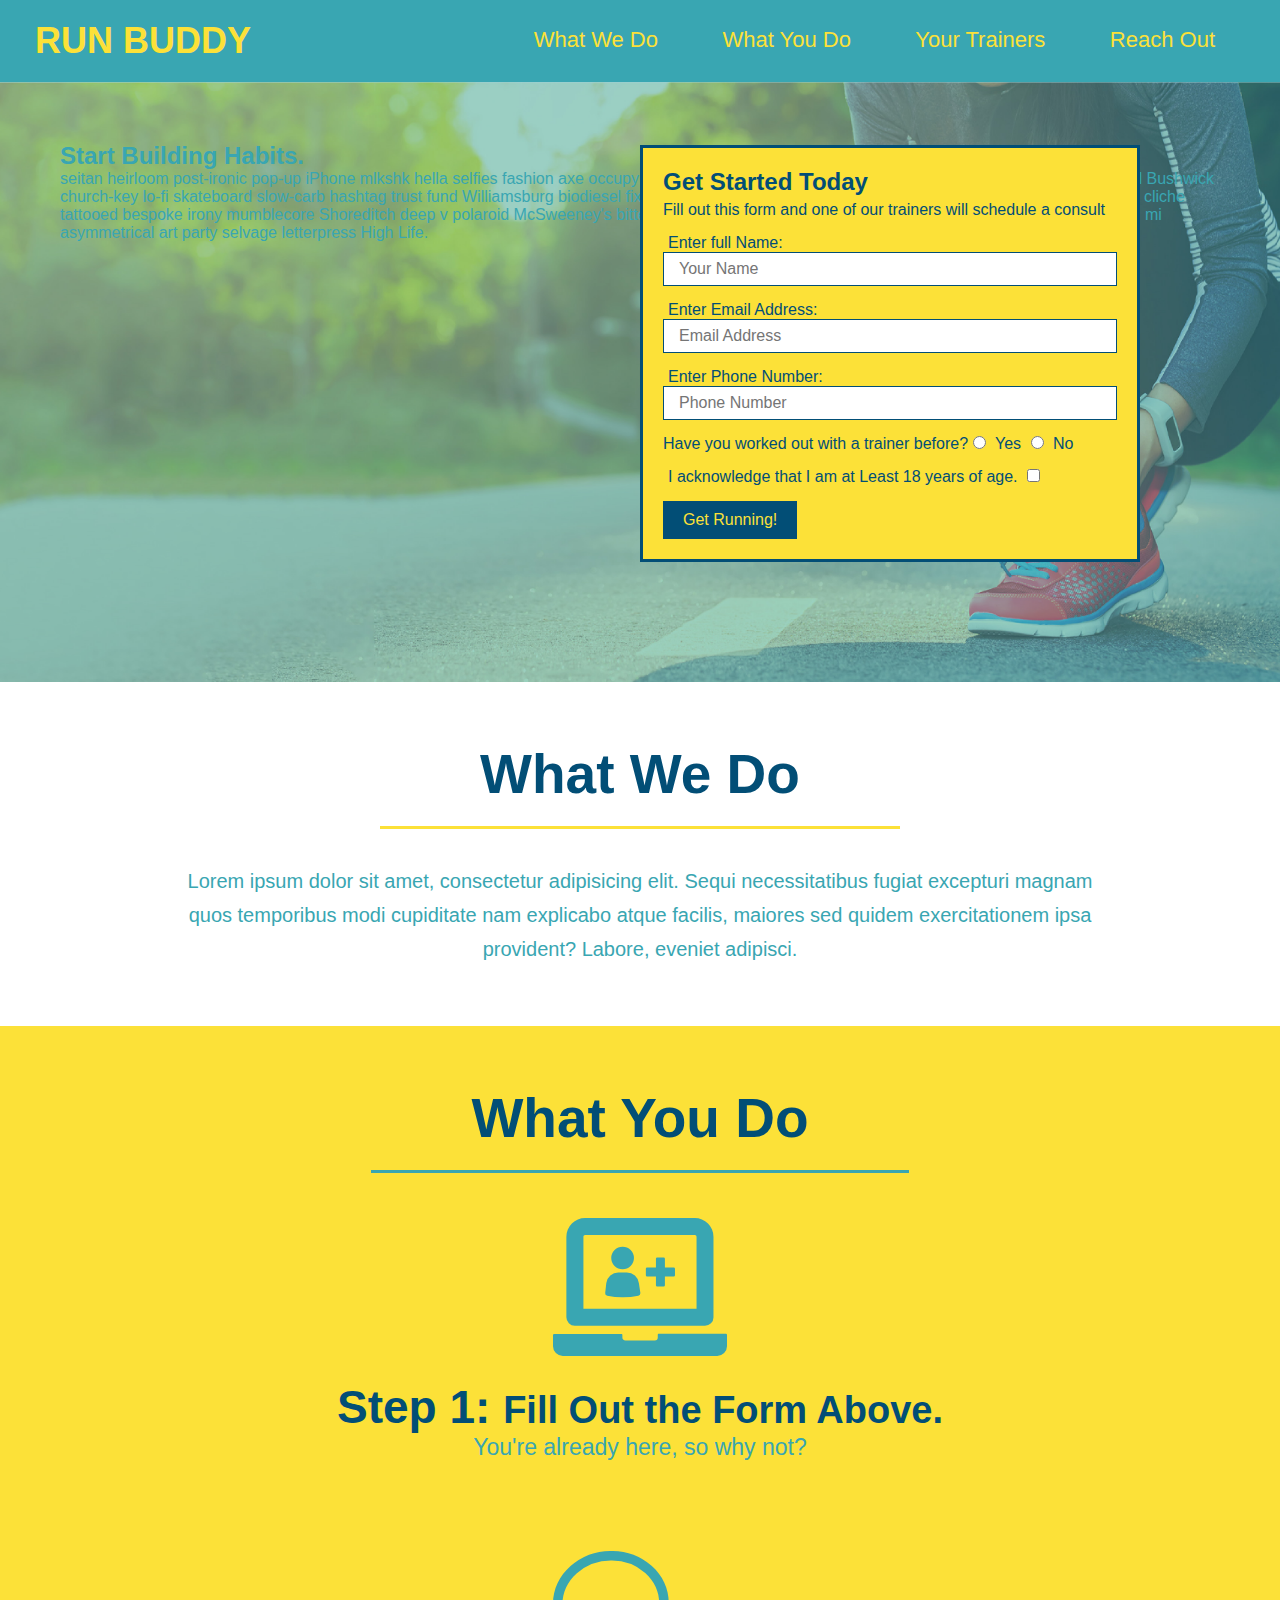
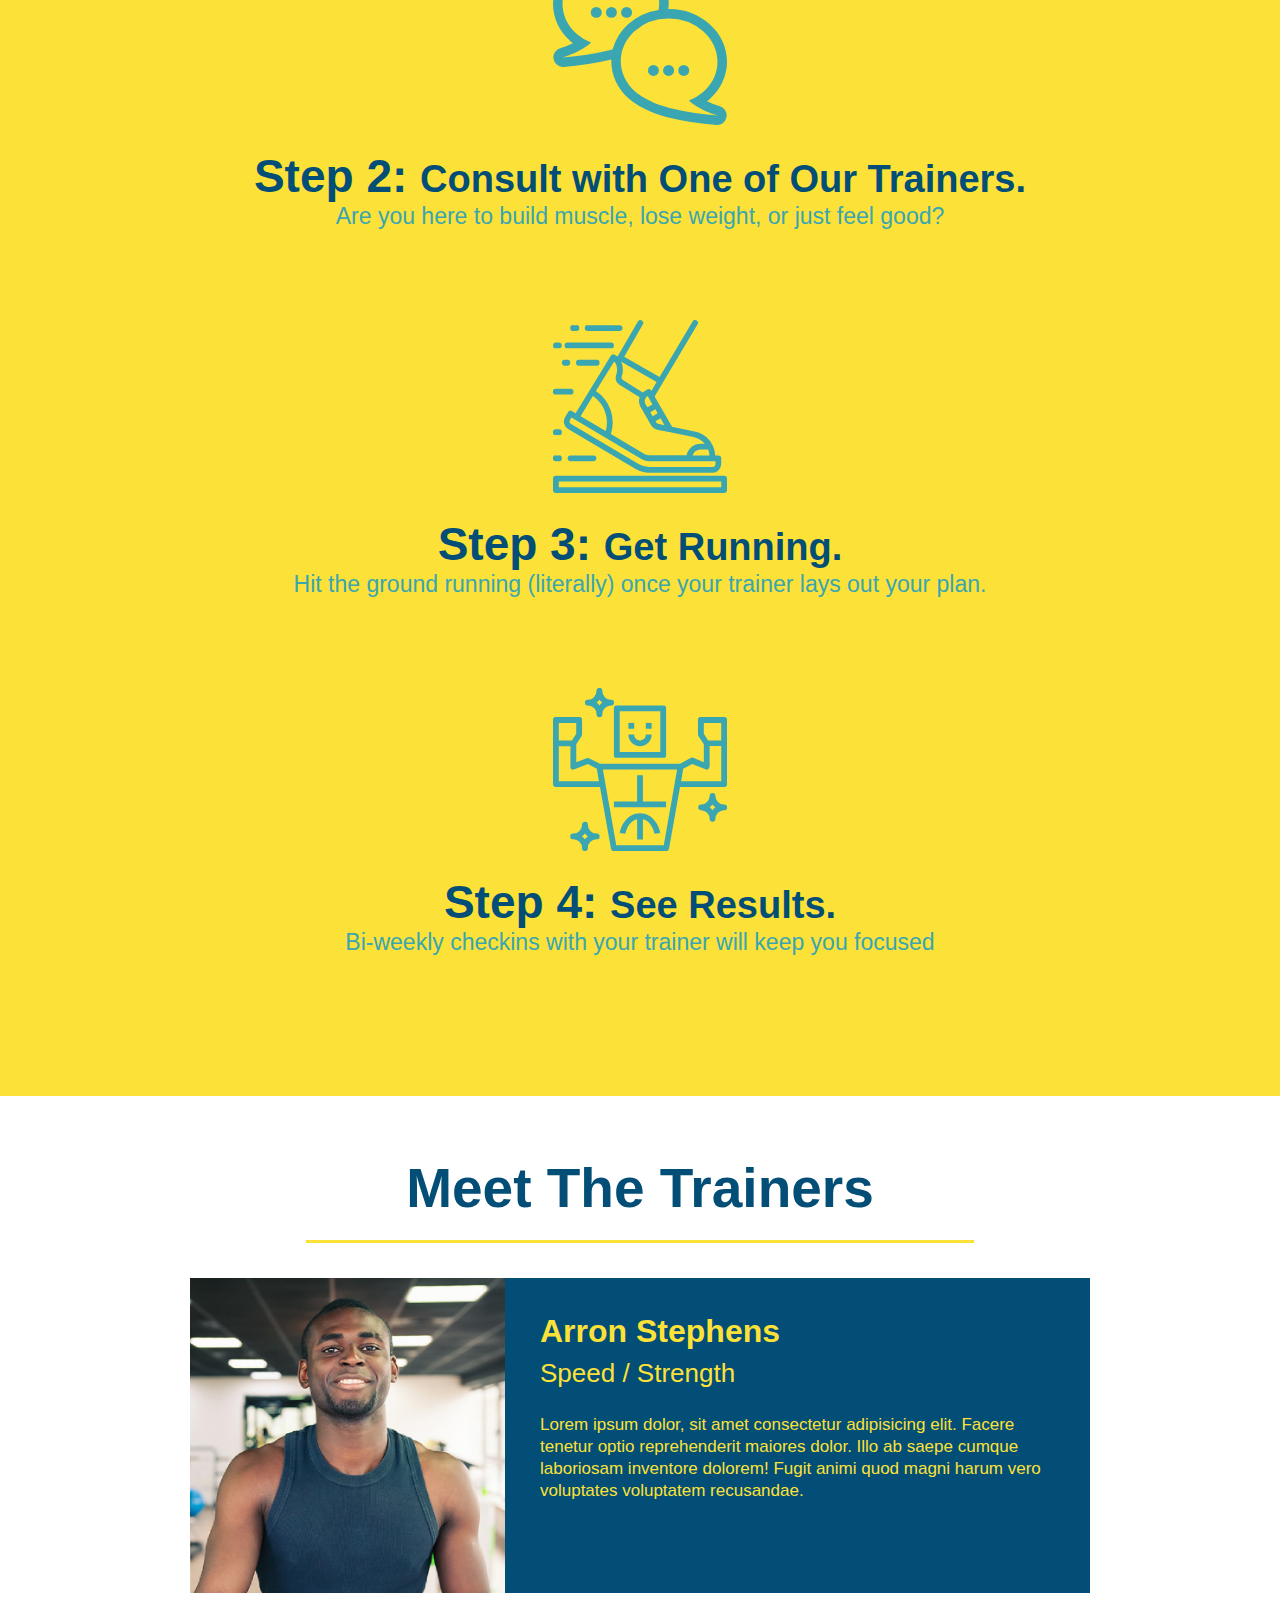
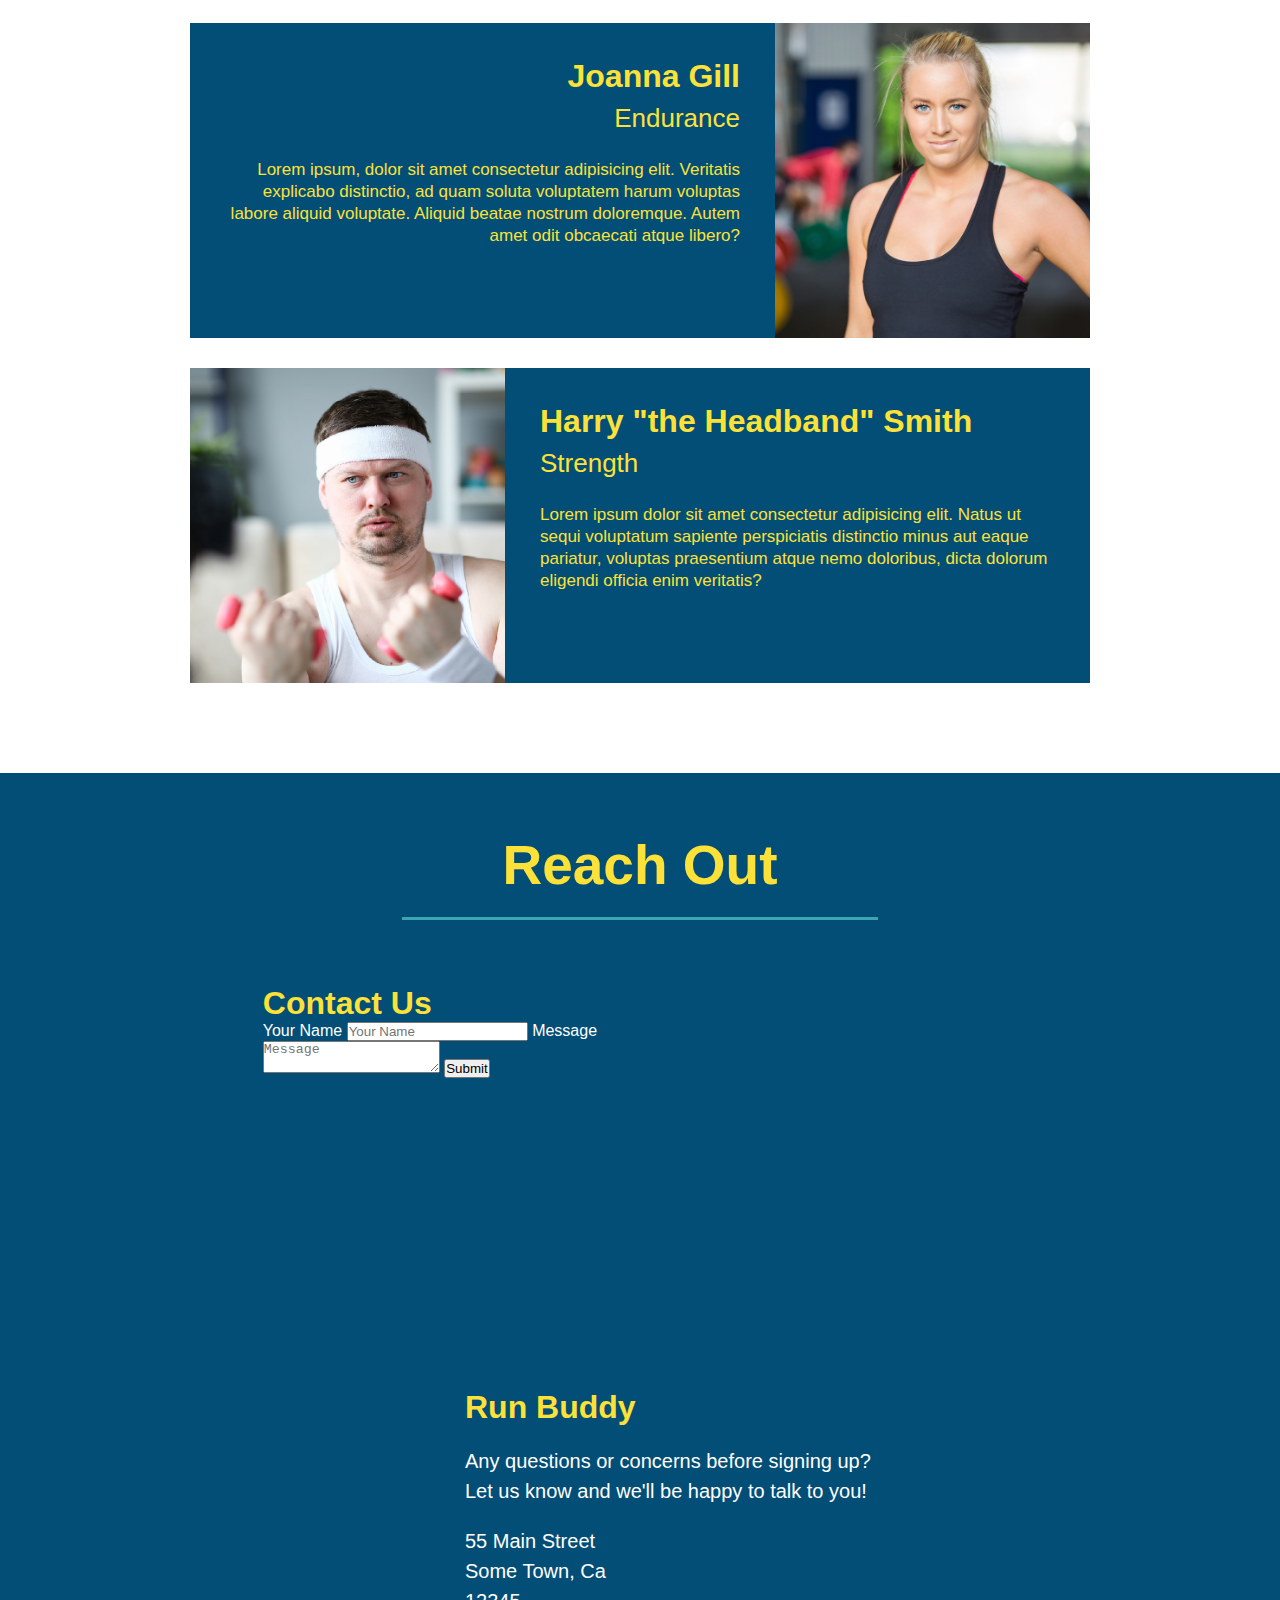
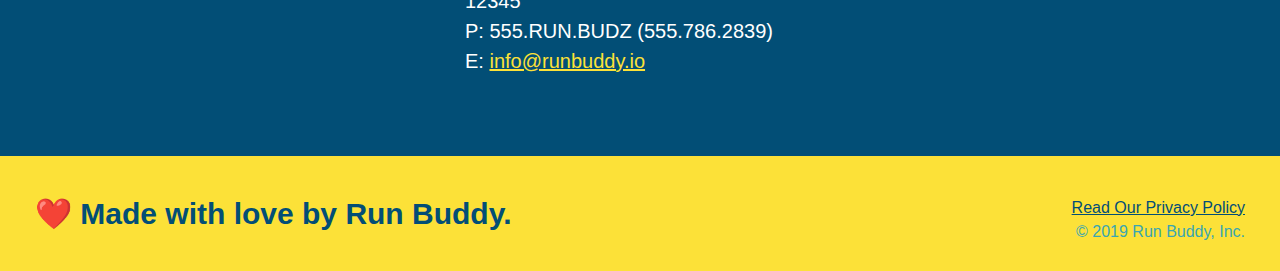
==== index.html @ e7f62984 "add contact form" ====
<!Doctype html>
<html lang="en">
    <head>
        <meta charset="UTF-8" />
        <link rel="stylesheet" href="assets/css/style.css"/>
        <title>Run Buddy</title>
    </head>
    <body>
        <!-- navigation -->
        <header>
            <h1>
                <a href="/">RUN BUDDY</a>
            </h1>
            <nav>
                <!-- Unordered list element -->
                <ul>
                    <!-- List item element -->
                    <li>
                        <!-- Anchor element -->
                        <a href="#what-we-do">What We Do</a>
                    </li> 
                    <li>
                        <a href="#what-you-do">What You Do</a>
                    </li>
                    <li>
                        <a href="#your-trainers">Your Trainers</a>
                    </li>
                    <li>
                        <a href="#reach-out">Reach Out</a>
                    </li>
                </ul>
            </nav>
        </header>

        <!--  hero/jumbotron -->
        <section class="hero">
            <div>
                <h2>Start Building Habits.</h2>
                <p>
                    seitan heirloom post-ironic pop-up iPhone mlkshk hella selfies fashion axe occupy readymade put a bird on it messenger bag Wes Anderson Schlitz plaid Bushwick church-key lo-fi skateboard slow-carb hashtag trust fund Williamsburg biodiesel fixie farm-to-table 8-bit banjo XOXO Banksy chillwave bicycle rights retro cliche tattooed bespoke irony mumblecore Shoreditch deep v polaroid McSweeney's bitters cray gentrify tofu Marfa you probably haven't heard of them yr banh mi asymmetrical art party selvage letterpress High Life.
                </p>
            </div>
            <Div class="hero-form">
                <h3>Get Started Today</h3>
                <p>Fill out this form and one of our trainers will schedule a consult</p>
            <!-- Add form element -->
            <form>
                <label for="name">Enter full Name:</label>
                <input type="text" placeholder="Your Name" name="name" id="name" class="form-input"/>
                <label for="email">Enter Email Address:</label>
                <input type="email"placeholder="Email Address" name="email" id="email" class="form-input" />
                <label for="phone">Enter Phone Number:</label>
                <input type="tel" placeholder="Phone Number" name="phone" id="phone" class="form-input"/>
                <p>
                    Have you worked out with a trainer before?
                    <input type="radio" name="trainer-confirm" id="trainer-yes" />
                    <label for="trainer-yes">Yes</label>
                    <input type="radio" name="trainer-confirm" id="trainer-no" />
                    <label for="trainer-no">No</label>
                </p>
                <p>
                    <label for="checkbox">I acknowledge that I am at Least 18 years of age.</label>
                    <input type="checkbox" name="age-confirm" id="checkbox" />
                </p>
                <button type="submit">
                    Get Running!
                </button>
            </form>
            </Div>
        </section>
        <!-- End hero/jumbotron -->

        <!-- "what we do" section -->
        <section id="what-we-do" class="intro">
            <h2 class="section-title primary-border">What We Do</h2>
            <p>
                Lorem ipsum dolor sit amet, consectetur adipisicing elit. Sequi necessitatibus fugiat excepturi magnam quos temporibus modi cupiditate nam explicabo atque facilis, maiores sed quidem exercitationem ipsa provident? Labore, eveniet adipisci.  
            </p>
        </section>

        <!-- "what you do" section -->
        <section id="what-you-do" class="steps">
            <h2 class="section-title secondary-border">What You Do</h2>

            <div>
                <img src="./assets/images/step-1.svg" alt="">
                <h3>Step 1: <span>Fill Out the Form Above.</span></h3>
                <p>You're already here, so why not?</p>
            </div>

            <div>
                <img src="./assets/images/step-2.svg" alt="">
                <h3>Step 2: <span>Consult with One of Our Trainers.</span></h3>
                <p>Are you here to build muscle, lose weight, or just feel good?</p>
            </div>

            <div>
                <img src="./assets/images/step-3.svg" alt="">
                <h3>Step 3: <span>Get Running.</span></h3>
                <p>Hit the ground running (literally) once your trainer lays out your plan.</p>
            </div>

            <div>
                <img src="./assets/images/step-4.svg" alt="">
                <h3>Step 4: <span>See Results.</span></h3>
                <p>Bi-weekly checkins with your trainer will keep you focused</p>
            </div>
        </section>

        <!-- meet the trainers -->
        <section class="trainers" id="your-trainers">
            <h2 class="section-title primary-border"> Meet The Trainers</h2>
                <article class="trainer">
                    <img src="./assets/images/trainer-1.jpg" alt="Arron Stephens in his workout clothes, ready to pump iron"/>
                    <div class="trainer-bio text-left">
                        <h3>Arron Stephens</h3>
                        <h4>Speed / Strength</h4>
                        <p> Lorem ipsum dolor, sit amet consectetur adipisicing elit. Facere tenetur optio reprehenderit maiores dolor. Illo ab saepe cumque laboriosam inventore dolorem! Fugit animi quod magni harum vero voluptates voluptatem recusandae.</p>
                    </div>
                </article>

        <!-- Second Trainer Bio -->
            <article class="trainer">
                <div class="trainer-bio text-right">
                    <h3>Joanna Gill</h3>
                    <h4>Endurance</h4>
                    <p>Lorem ipsum, dolor sit amet consectetur adipisicing elit. Veritatis explicabo distinctio, ad quam soluta voluptatem harum voluptas labore aliquid voluptate. Aliquid beatae nostrum doloremque. Autem amet odit obcaecati atque libero?</p>
                </div>
                <img src="./assets/images/trainer-2.jpg" alt="Joanna Gill cooling off after a workout" />
            </article>

        <!-- Third Trainer Bio -->
            <article class="trainer">
                <img src="./assets/images/trainer-3.jpg" alt="Harry Smith wearing a headband and lifting comically small pink weights" />
                <div class="trainer-bio text-left">
                    <h3>Harry "the Headband" Smith</h3>
                    <h4>Strength</h4>
                    <p>Lorem ipsum dolor sit amet consectetur adipisicing elit. Natus ut sequi voluptatum sapiente perspiciatis distinctio minus aut eaque pariatur, voluptas praesentium atque nemo doloribus, dicta dolorum eligendi officia enim veritatis?</p>
                </div>
            </article>
        </section>

        <!-- "reach out" section -->
        <section id="reach-out" class="contact">
            <h2 class="section-title secondary-border">Reach Out</h2>
            <div class="contact-info">
                <div>
                    <h3>Contact Us</h3>
                    <form>
                        <label for="contact-name">Your Name</label>
                        <input type="text" id="contact-name" placeholder="Your Name" />

                        <label for="contact-message">Message</label>
                        <textarea id="contact-message" placeholder="Message"></textarea>

                        <button type="submit">Submit</button>
                    </form>
                </div>
                <iframe src="https://www.google.com/maps/embed?pb=!1m18!1m12!1m3!1d3147.1079747227936!2d-120.42364418397035!3d37.92790791110593!2m3!1f0!2f0!3f0!3m2!1i1024!2i768!4f13.1!3m3!1m2!1s0x8090c49129b6ac57%3A0xb56c7eb95a2cd8bd!2sMain%20St%2C%20California%2095327!5e0!3m2!1sen!2sus!4v1616426329495!5m2!1sen!2sus"
                width="400"
                height="400"
                style="border:0;"
                allowfullscreen=""
                loading="lazy">
                </iframe>
                <div>
                    <h3>Run Buddy</h3>
                    <p>
                        Any questions or concerns before signing up?
                        <br />
                        Let us know and we'll be happy to talk to you!
                    </p>
                    <address>
                        55 Main Street <br/>
                        Some Town, Ca <br/>
                        12345<br />
                        P: 555.RUN.BUDZ (555.786.2839)<br/>
                        E: <a href="mailto:info@runbuddy.io">info@runbuddy.io</a>
                    </address>
                </div>
            </div>
        </section>

        <!-- footer -->
        <footer>
            <h2>❤️ Made with love by Run Buddy.</h2>
            <div>
                <a href="./privacy-policy.html"> Read Our Privacy Policy</a><br />
                &copy; 2019 Run Buddy, Inc.
            </div>
        </footer>
    </body>
</html>
---- assets/css/style.css ----
* {
    margin: 0;
    padding: 0;
    box-sizing: border-box;
  }

body {
    font-family: Helvetica, Arial, sans-serif;
    /* CSS Comment */
    color: #39a6b2;
  }

  header {
      padding: 20px 35px;
      background-color: #39a6b2;
  }

  header h1 {
      font-weight: bold;
      font-size: 36px;
      color: #fce138;
      margin: 0;
      display: inline;
  }

  header a {
      text-decoration: none;
      color: #fce138;
  }

  header nav {
      float: right;
      margin: 7px 0;
  }

  header nav ul li {
      display: inline;
  }

  header nav ul li a {
      margin: 0 30px;
      font-weight: lighter;
      font-size: 22px;
  }

  footer {
      background: #fce138;
      width: 100%;
      padding: 40px 35px;
  }

  footer h2 {
      display: inline;
      color: #024e76;
      font-size: 30px;
      margin: 0;
  }

  footer div {
      float: right;
      line-height: 1.5;
      text-align: right;
  }

  footer a {
      color: #024e76;
  }

  section {
    padding: 60px;
  }

  .hero {
    position: relative;
    height: 600px;
    background-size: cover;
    background-position: center;
    background-image: url("../images/hero-bg.jpg");
  }

  .hero-form {
      color: #024e76;
      background-color: #fce138;
      padding: 20px;
      width: 500px;
      border: solid 3px #024e76;
      position: absolute;
      bottom: 120px;
      right: 140px;
  }

  h3 {
      margin: 0px;
  }

  .hero-form h3 {
      font-size: 24px;
      margin: 0;
  }

  .hero-form p{
      margin: 5px 0 15px 0;
  }

  .form-input {
      border: 1px solid #024e76;
      display: block;
      padding: 7px 15px;
      font-size: 16px;
      color: #024e76;
      width: 100%;
      margin-bottom: 15px;
  }

  .hero-form label {
      margin: 0 5px;
  }

  .hero-form button {
      color: #fce138;
      background-color: #024e76;
      border: none;
      padding: 10px 20px;
      font-size: 16px;
  }

  .intro {
      text-align: center;
  }

  .intro p {
      line-height: 1.7;
      color: #39a6b2;
      width: 80%;
      font-size: 20px;
      margin: 0 auto;
  }

  .steps {
      text-align: center;
      background: #fce138;
  }

  .section-title {
      font-size: 55px;
      color: #024e76;
      margin-bottom: 35px;
      padding: 0 100px 20px 100px;
      display: inline-block;
      border-bottom: 3px solid;
  }

  .primary-border {
      border-color:#fce138;
  }

  .secondary-border {
      border-color: #39a6b2;
  }

  .steps div {
      margin-bottom: 80px;
  }

  .steps img {
      width: 15%;
      margin:10px 0;
  }

  .steps h3 {
      color: #024e76;
      font-size: 46px;
      margin-top: 10px;
  }

  .steps p {
      color:#39a6b2;
      font-size: 23px;
  }

  .steps span {
      font-size: 38px;
  }


  /* Meet The Trainers*/

  .trainers {
      text-align: center;
  }

  .trainer {
      overflow: auto;
      width: 900px;
      margin: 0 auto 30px auto;
      background: #024e76;
      color: #fce138;
  }

  .trainer img {
      width: 35%;
      float: left;
  }

  .trainer-bio {
      padding: 35px;
      float: left;
      width: 65%;
  }

  .text-left {
      text-align: left;
  }

  .text-right {
      text-align: right;
  }

  .trainer-bio h3 {
      font-size: 32px;
      margin-bottom: 8px;
  }

  .trainer-bio h4 {
      font-weight: lighter;
      font-size: 26px;
      margin-bottom: 25px;
  }

  .trainer-bio p {
      font-size: 17px;
      line-height: 1.3;
  }

  /* REACH OUT STYLES START */
  .contact {
      text-align: center;
      background: #024e76;
  }

  .contact h2 {
      color:#fce138
  }

  .contact-info iframe {
      width: 400px;
      height: 400px;
  }

  .contact-info div {
      width: 410px;
      display: inline-block;
      vertical-align: top;
      text-align: left;
      margin: 30px 0 0 60px;
      color: white;
  }

  .contact-info h3 {
      color: #fce138;
      font-size: 32px;
  }

  .contact-info p, .contact-info address {
      margin: 20px 0;
      line-height: 1.5;
      font-size: 20px;
      font-style: normal;
  }

  .contact-info a {
      color: #fce138;
  }

  /* REACH OUT STYLES END */
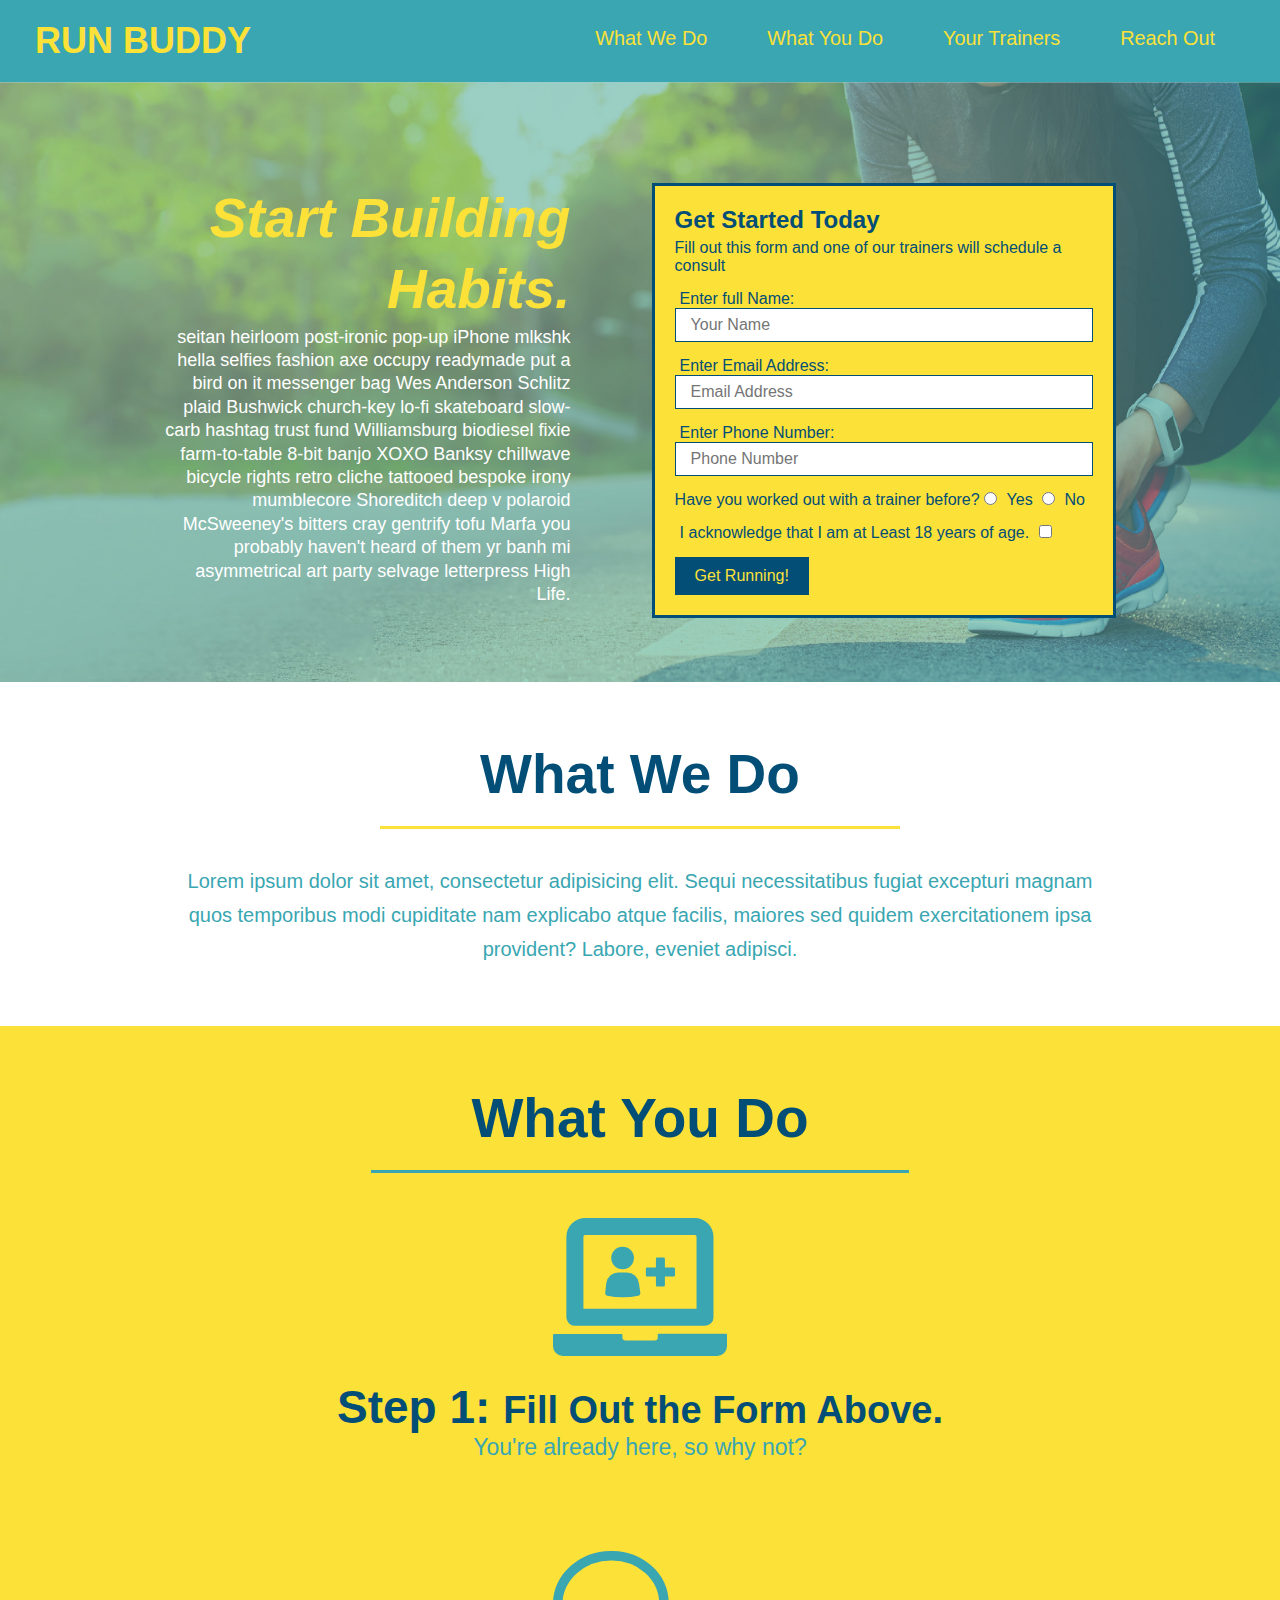
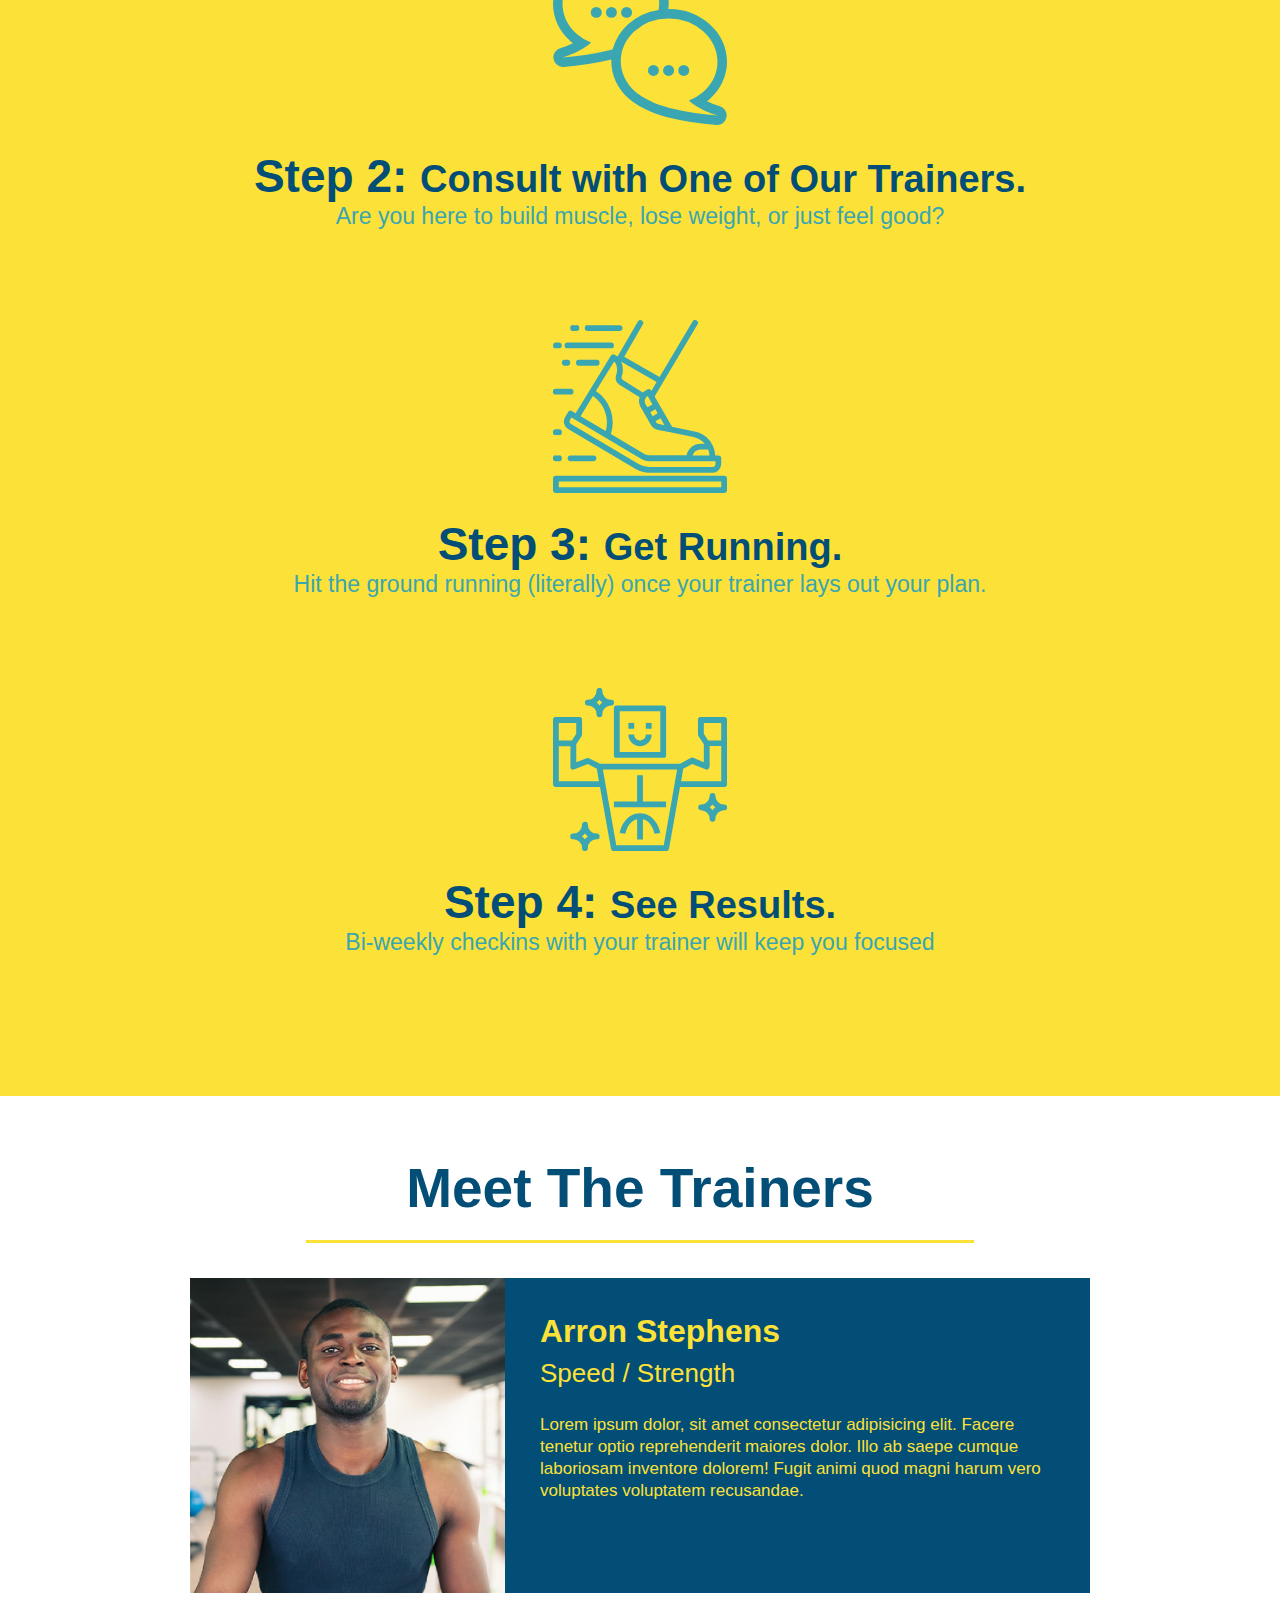
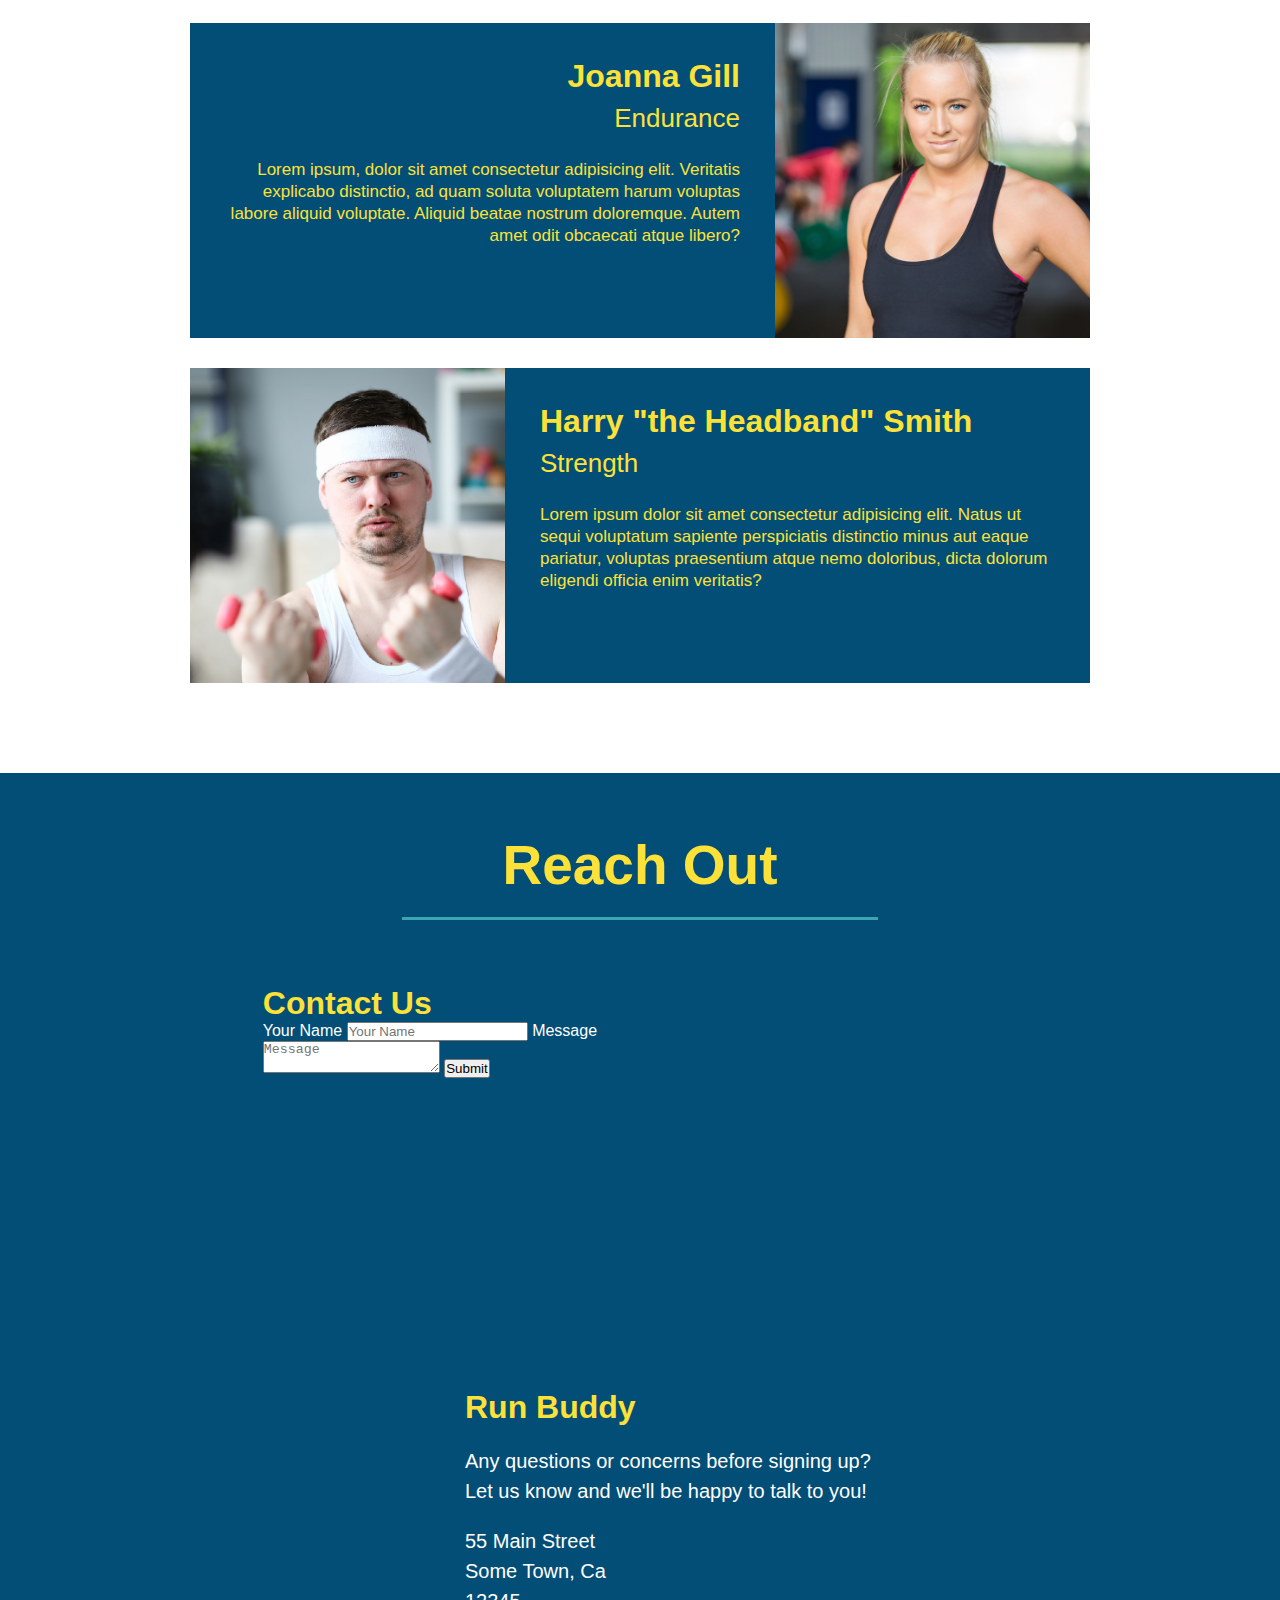
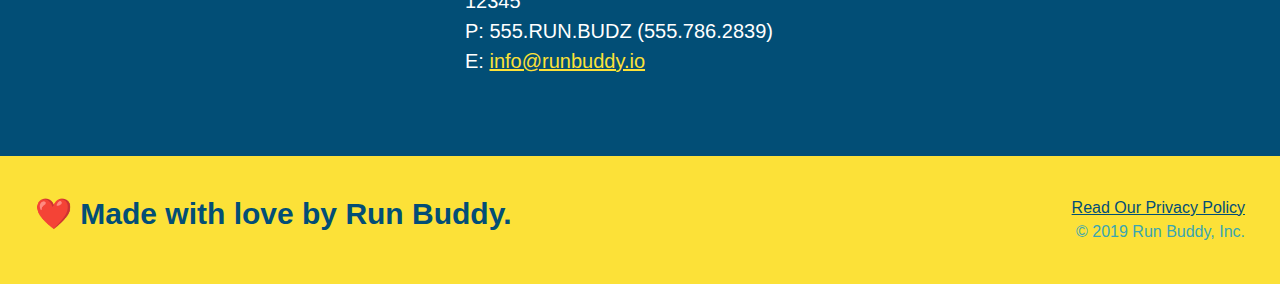
==== commit 463d9d2b: "add flexbox to the hero" ====
--- a/index.html
+++ b/index.html
@@ -34,7 +34,7 @@
 
         <!--  hero/jumbotron -->
         <section class="hero">
-            <div>
+            <div class="hero-cta">
                 <h2>Start Building Habits.</h2>
                 <p>
                     seitan heirloom post-ironic pop-up iPhone mlkshk hella selfies fashion axe occupy readymade put a bird on it messenger bag Wes Anderson Schlitz plaid Bushwick church-key lo-fi skateboard slow-carb hashtag trust fund Williamsburg biodiesel fixie farm-to-table 8-bit banjo XOXO Banksy chillwave bicycle rights retro cliche tattooed bespoke irony mumblecore Shoreditch deep v polaroid McSweeney's bitters cray gentrify tofu Marfa you probably haven't heard of them yr banh mi asymmetrical art party selvage letterpress High Life.
--- a/assets/css/style.css
+++ b/assets/css/style.css
@@ -13,6 +13,9 @@
   header {
       padding: 20px 35px;
       background-color: #39a6b2;
+      display: flex;
+      justify-content: space-between;
+      flex-wrap: wrap;
   }
 
   header h1 {
@@ -20,7 +23,6 @@
       font-size: 36px;
       color: #fce138;
       margin: 0;
-      display: inline;
   }
 
   header a {
@@ -29,35 +31,39 @@
   }
 
   header nav {
-      float: right;
       margin: 7px 0;
   }
 
-  header nav ul li {
-      display: inline;
+  header nav ul {
+      display: flex;
+      flex-wrap: wrap;
+      justify-content: space-between;
+      align-items: center;
+      list-style: none;
   }
 
   header nav ul li a {
       margin: 0 30px;
       font-weight: lighter;
-      font-size: 22px;
+      font-size: 1.55vw;
   }
 
   footer {
       background: #fce138;
       width: 100%;
       padding: 40px 35px;
+      display: flex;
+      justify-content: space-between;
+      flex-wrap: wrap;
   }
 
   footer h2 {
-      display: inline;
       color: #024e76;
       font-size: 30px;
       margin: 0;
   }
 
   footer div {
-      float: right;
       line-height: 1.5;
       text-align: right;
   }
@@ -76,17 +82,33 @@
     background-size: cover;
     background-position: center;
     background-image: url("../images/hero-bg.jpg");
+    display: flex;
+    justify-content: center;
+    flex-wrap: wrap;
+  }
+
+  .hero-cta {
+      width: 35%;
+      text-align: right;
+      margin: 3.5%;
+      color: #fff;
+      font-size: 18px;
+      line-height: 1.3;
+  }
+
+  .hero-cta h2 {
+      font-style: italic;
+      font-size: 55px;
+      color: #fce138;
   }
 
   .hero-form {
       color: #024e76;
       background-color: #fce138;
       padding: 20px;
-      width: 500px;
+      width: 40%;
       border: solid 3px #024e76;
-      position: absolute;
-      bottom: 120px;
-      right: 140px;
+      margin: 3.5%;
   }
 
   h3 {
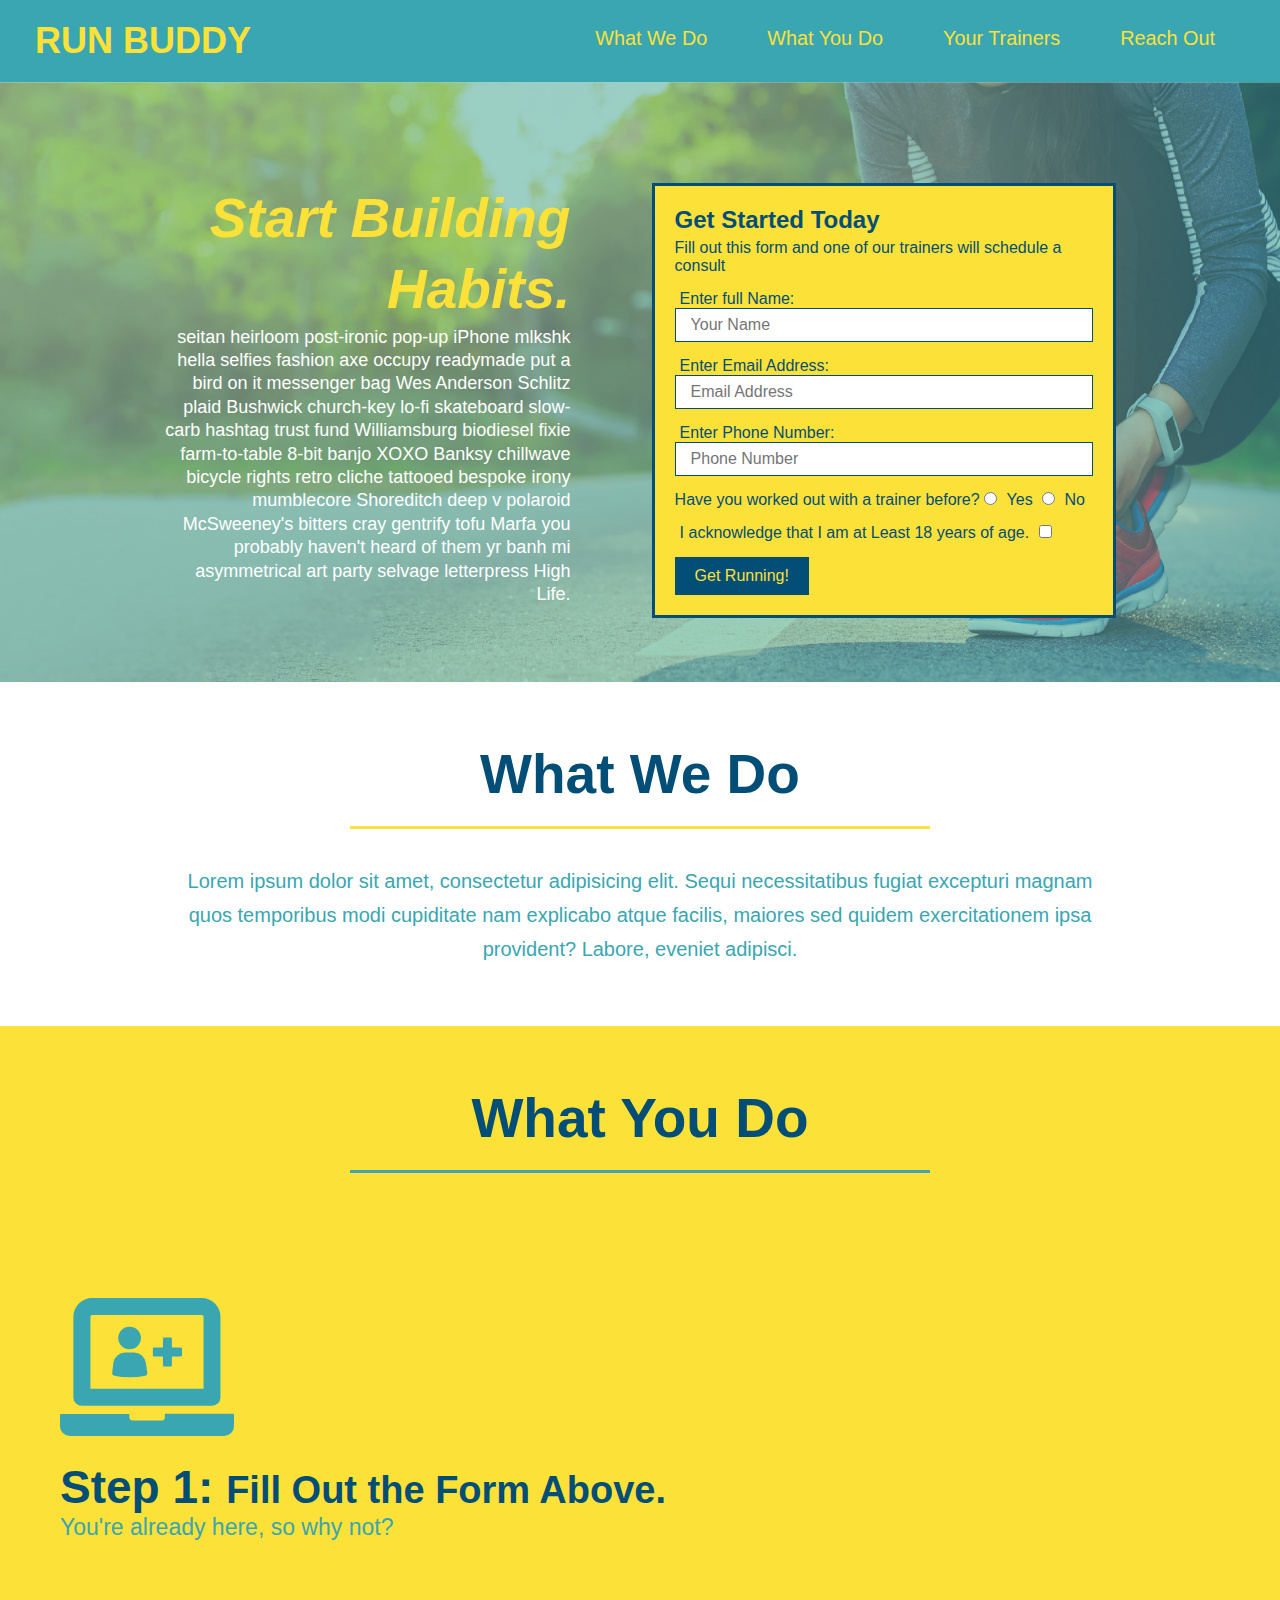
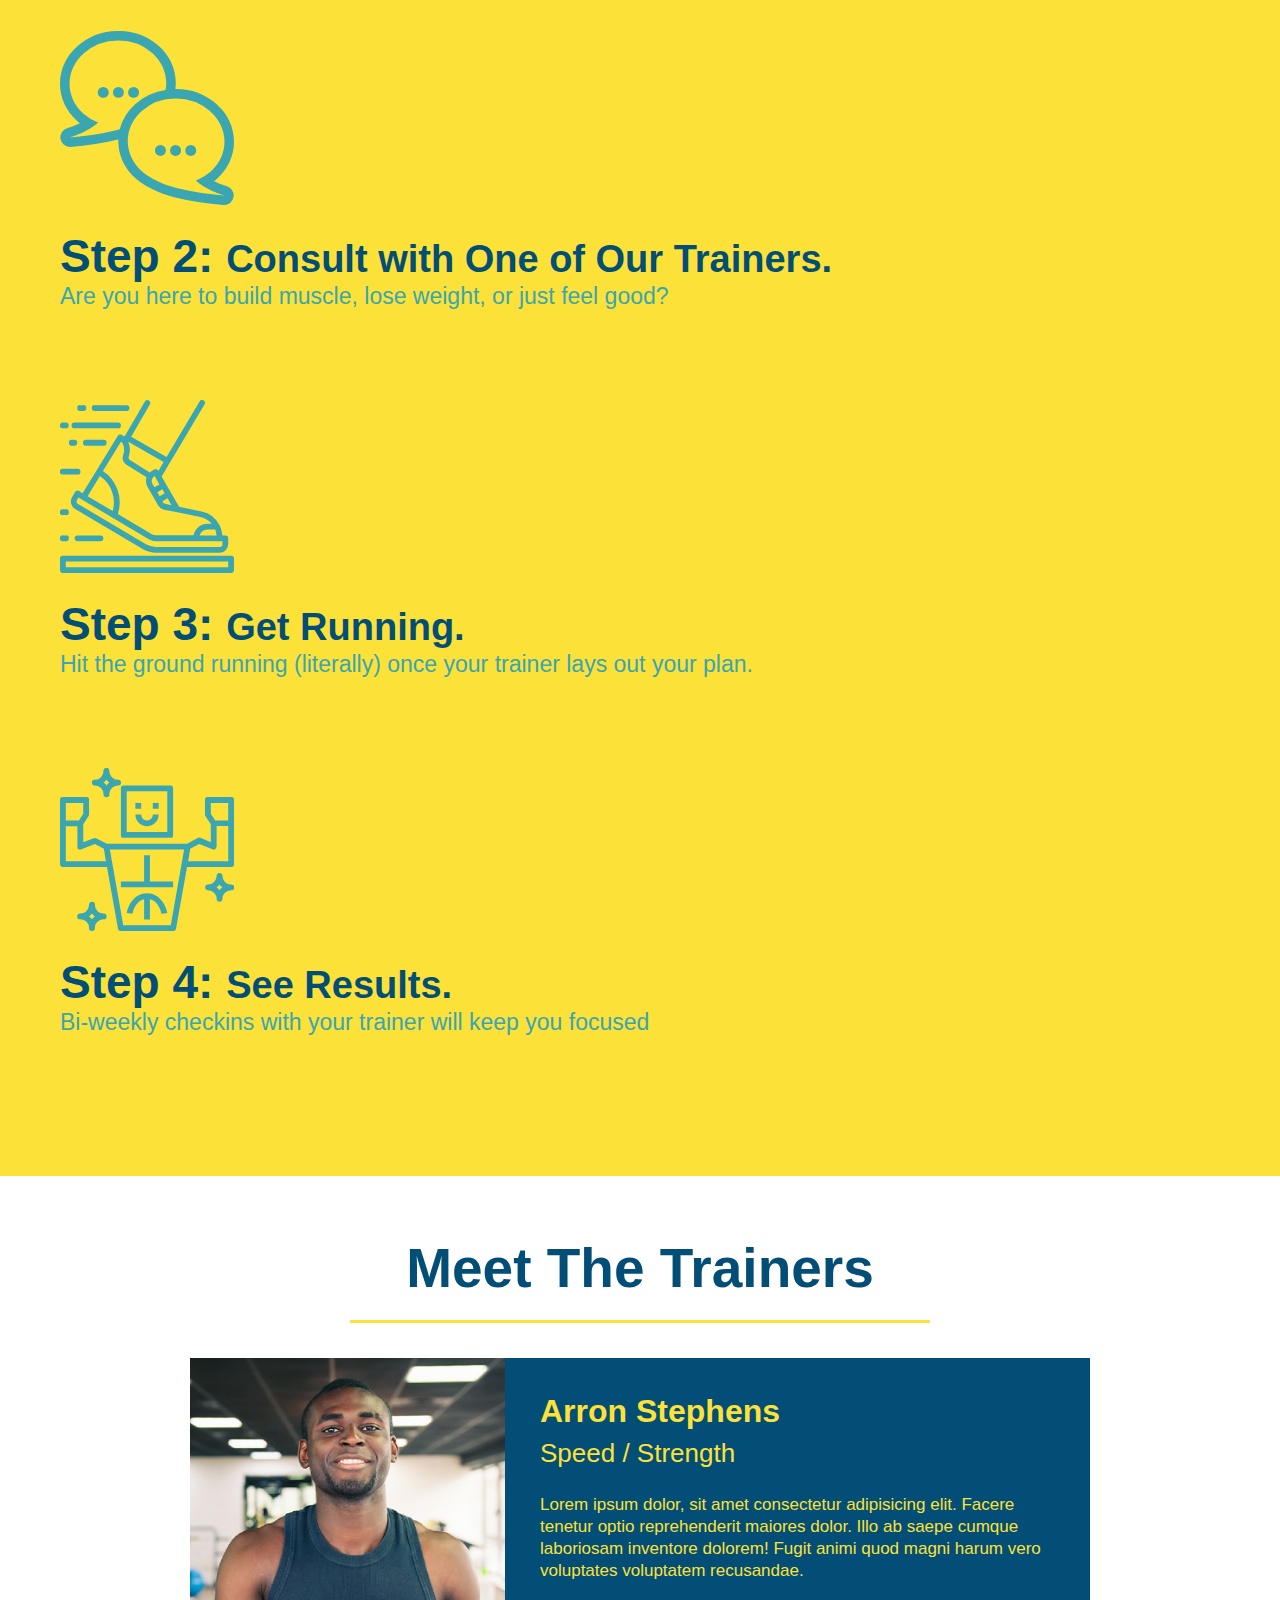
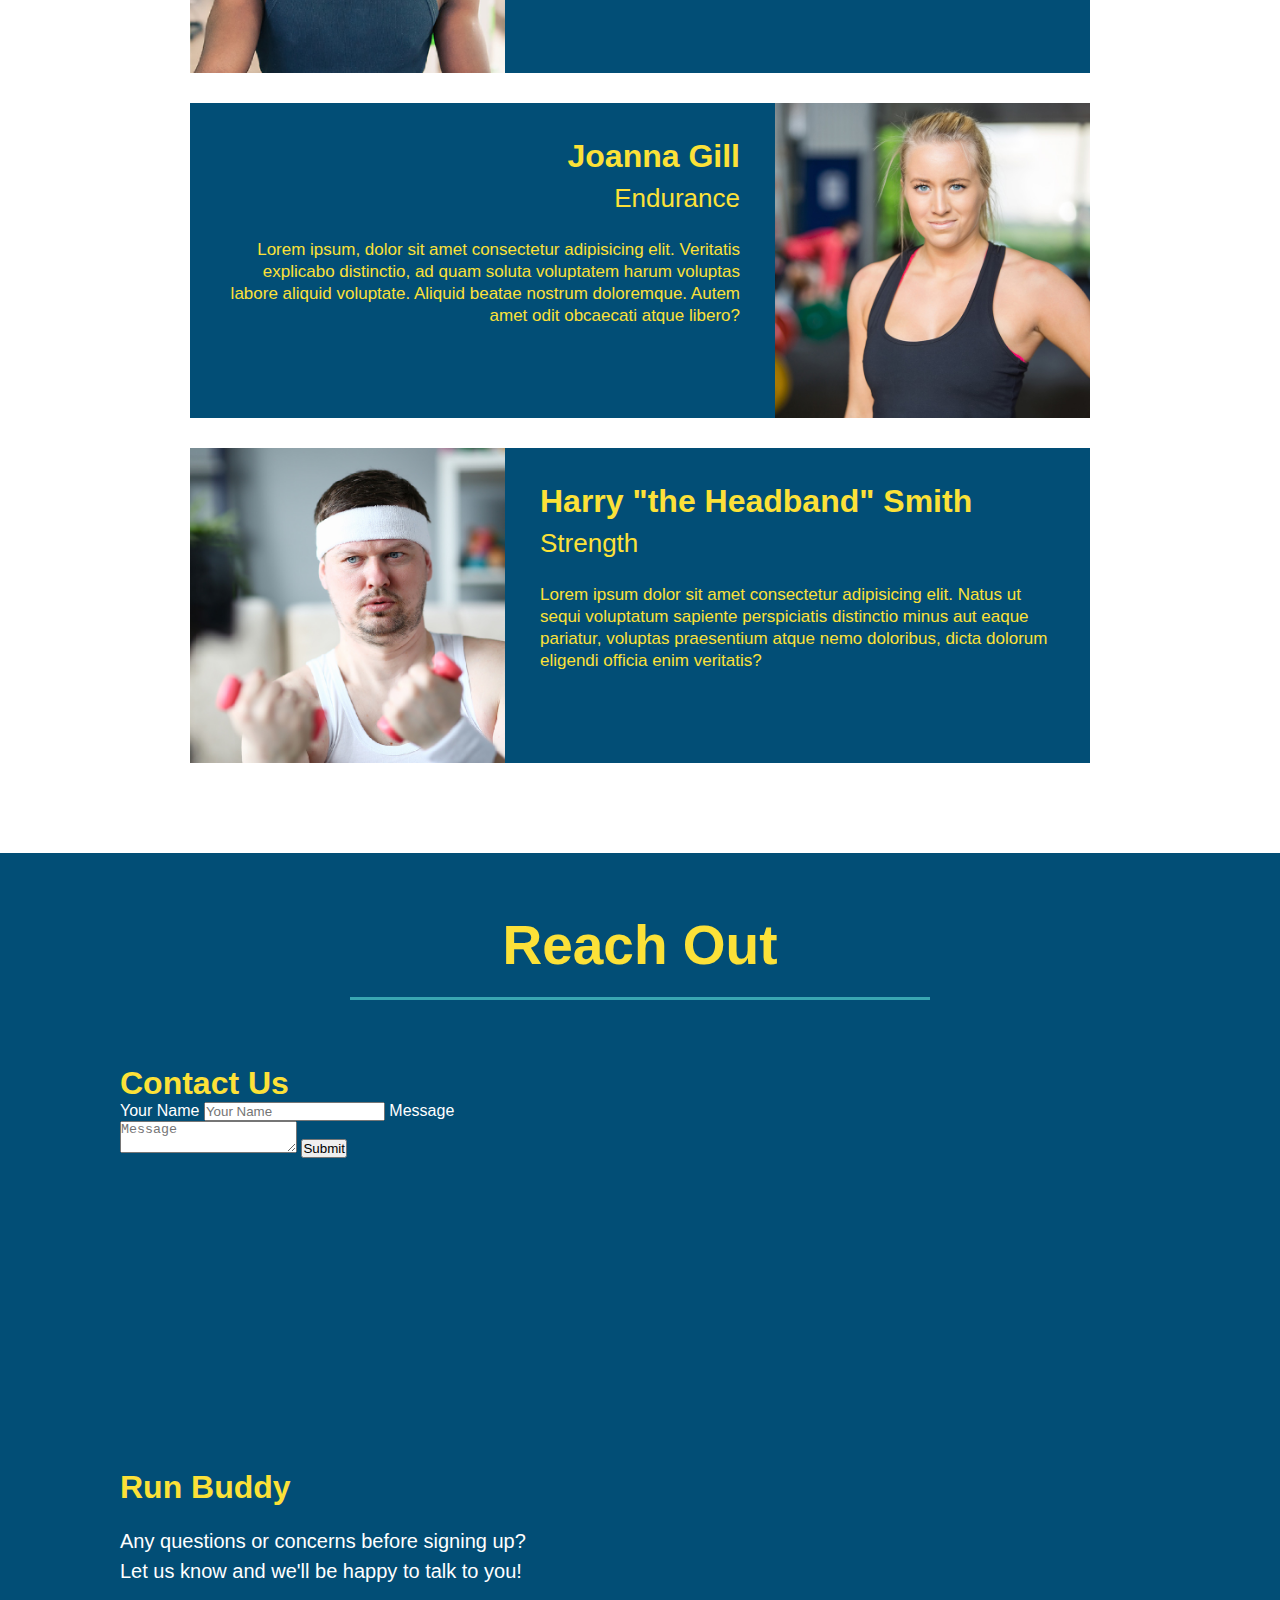
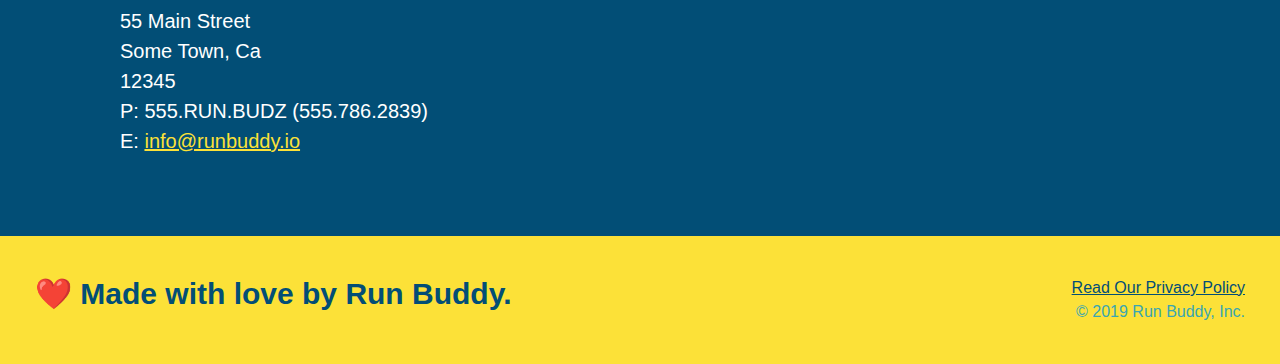
==== commit 7cfaf048: "add flex to section title" ====
--- a/index.html
+++ b/index.html
@@ -72,15 +72,26 @@
 
         <!-- "what we do" section -->
         <section id="what-we-do" class="intro">
-            <h2 class="section-title primary-border">What We Do</h2>
-            <p>
-                Lorem ipsum dolor sit amet, consectetur adipisicing elit. Sequi necessitatibus fugiat excepturi magnam quos temporibus modi cupiditate nam explicabo atque facilis, maiores sed quidem exercitationem ipsa provident? Labore, eveniet adipisci.  
-            </p>
+            <div class="flex-row">
+                <h2 class="section-title primary-border">
+                    What We Do
+                </h2>
+            </div>
+
+            <div class="flex-row">
+                <p>
+                    Lorem ipsum dolor sit amet, consectetur adipisicing elit. Sequi necessitatibus fugiat excepturi magnam quos temporibus modi cupiditate nam explicabo atque facilis, maiores sed quidem exercitationem ipsa provident? Labore, eveniet adipisci.  
+                </p>
+            </div>
         </section>
 
         <!-- "what you do" section -->
         <section id="what-you-do" class="steps">
-            <h2 class="section-title secondary-border">What You Do</h2>
+            <div class="flex-row">
+                <h2 class="section-title secondary-border">
+                    What You Do
+                </h2>
+            </div>       
 
             <div>
                 <img src="./assets/images/step-1.svg" alt="">
@@ -109,7 +120,11 @@
 
         <!-- meet the trainers -->
         <section class="trainers" id="your-trainers">
-            <h2 class="section-title primary-border"> Meet The Trainers</h2>
+            <div class="flex-row">
+                <h2 class="section-title primary-border"> 
+                    Meet The Trainers
+                </h2>
+            </div>
                 <article class="trainer">
                     <img src="./assets/images/trainer-1.jpg" alt="Arron Stephens in his workout clothes, ready to pump iron"/>
                     <div class="trainer-bio text-left">
--- a/assets/css/style.css
+++ b/assets/css/style.css
@@ -146,30 +146,27 @@
       font-size: 16px;
   }
 
-  .intro {
-      text-align: center;
-  }
-
   .intro p {
       line-height: 1.7;
       color: #39a6b2;
       width: 80%;
       font-size: 20px;
       margin: 0 auto;
+      text-align: center;
   }
 
   .steps {
-      text-align: center;
       background: #fce138;
   }
 
   .section-title {
       font-size: 55px;
       color: #024e76;
-      margin-bottom: 35px;
-      padding: 0 100px 20px 100px;
-      display: inline-block;
       border-bottom: 3px solid;
+      padding-bottom: 20px;
+      text-align: center;
+      margin: 0 auto 35px auto;
+      width: 50%;
   }
 
   .primary-border {
@@ -208,7 +205,7 @@
   /* Meet The Trainers*/
 
   .trainers {
-      text-align: center;
+      
   }
 
   .trainer {
@@ -256,7 +253,7 @@
 
   /* REACH OUT STYLES START */
   .contact {
-      text-align: center;
+      
       background: #024e76;
   }
 
@@ -294,4 +291,9 @@
       color: #fce138;
   }
 
-  /* REACH OUT STYLES END */+  /* REACH OUT STYLES END */
+
+  .flex-row {
+      display: flex;
+  }
+
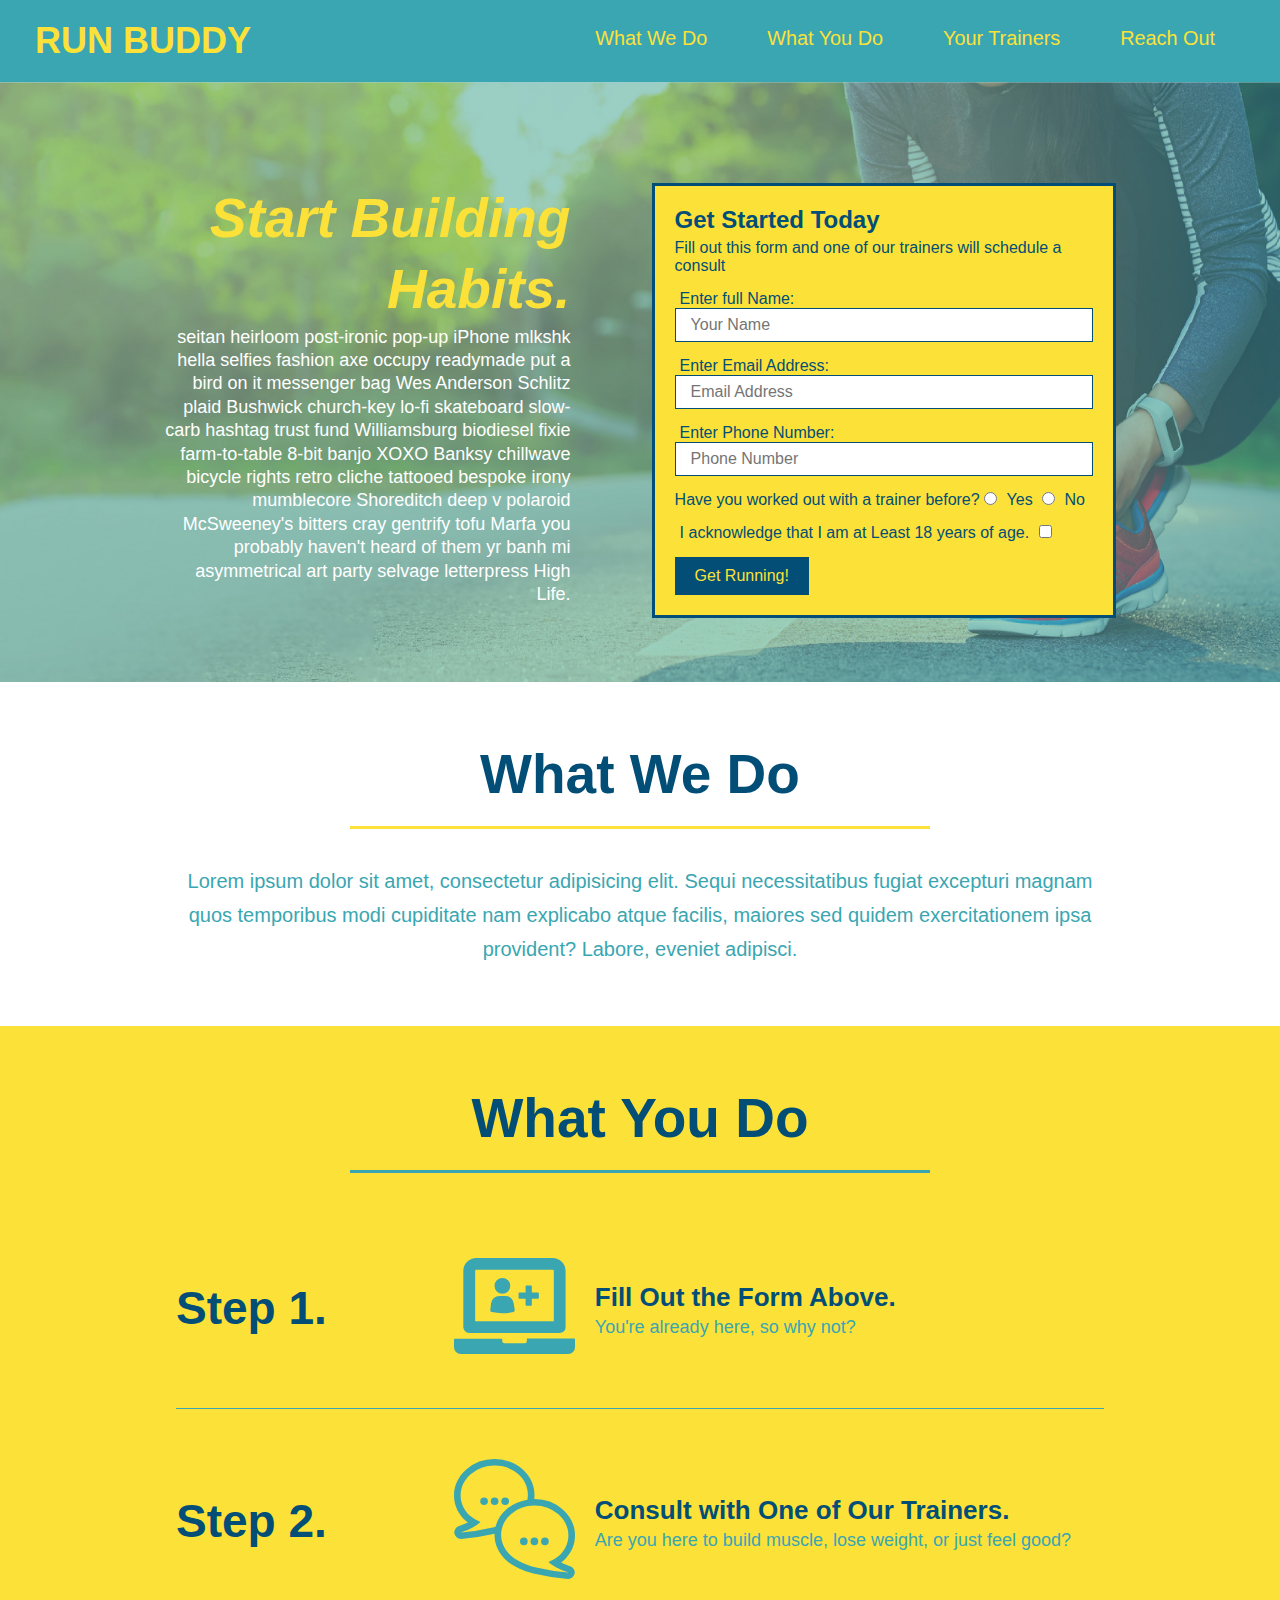
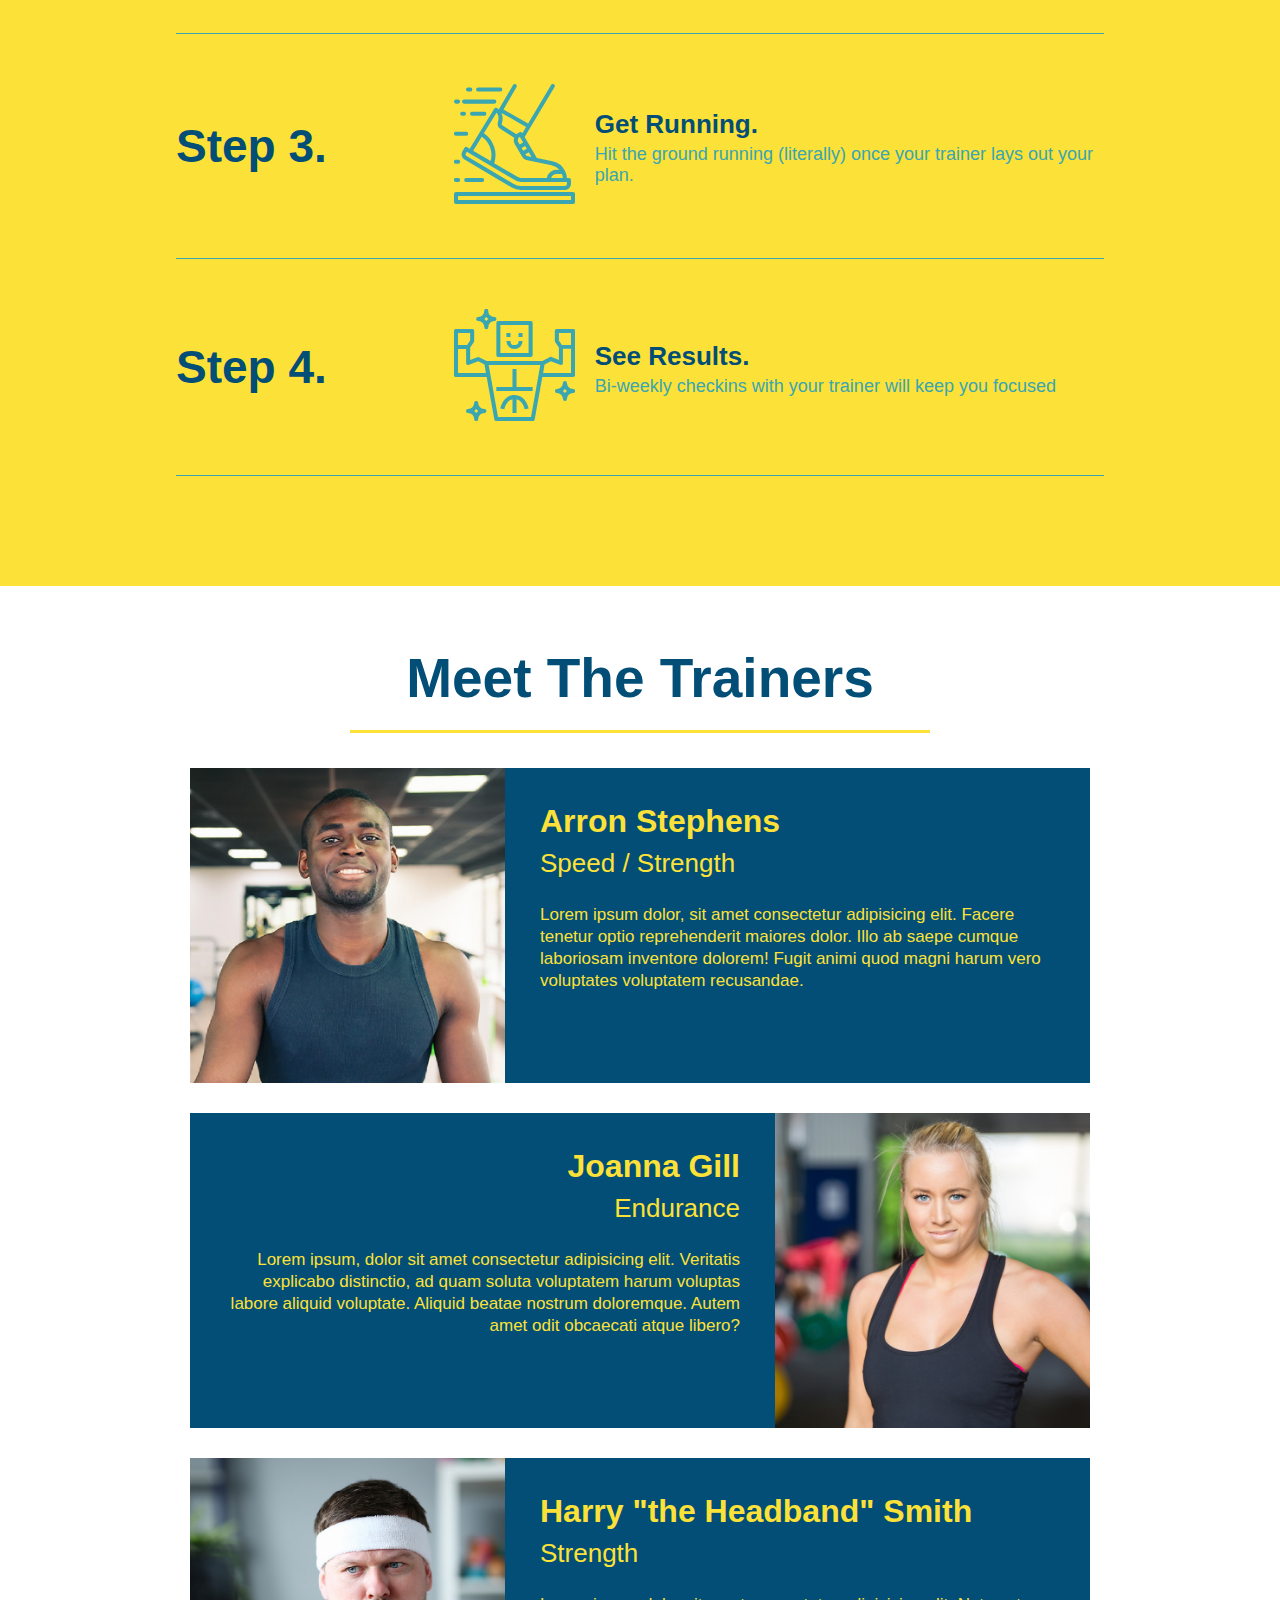
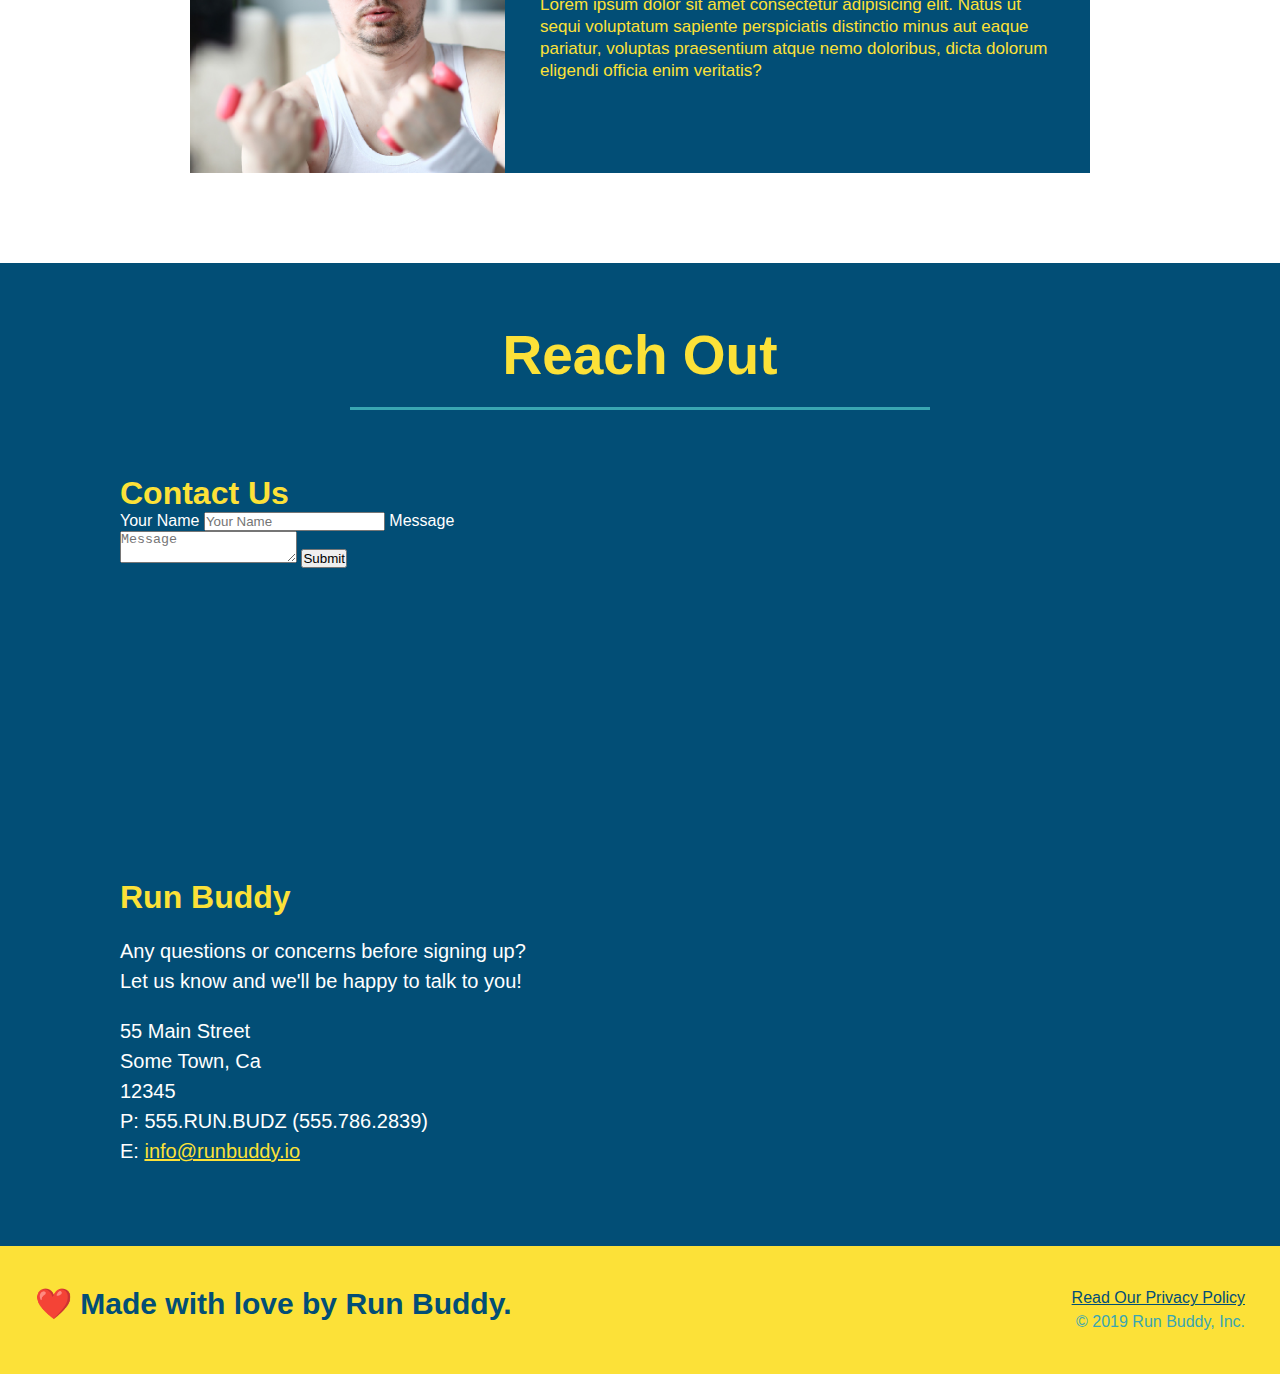
==== commit a315f309: "add flexbox to the steps" ====
--- a/index.html
+++ b/index.html
@@ -93,28 +93,56 @@
                 </h2>
             </div>       
 
-            <div>
-                <img src="./assets/images/step-1.svg" alt="">
-                <h3>Step 1: <span>Fill Out the Form Above.</span></h3>
-                <p>You're already here, so why not?</p>
-            </div>
-
-            <div>
-                <img src="./assets/images/step-2.svg" alt="">
-                <h3>Step 2: <span>Consult with One of Our Trainers.</span></h3>
-                <p>Are you here to build muscle, lose weight, or just feel good?</p>
-            </div>
-
-            <div>
-                <img src="./assets/images/step-3.svg" alt="">
-                <h3>Step 3: <span>Get Running.</span></h3>
-                <p>Hit the ground running (literally) once your trainer lays out your plan.</p>
-            </div>
-
-            <div>
-                <img src="./assets/images/step-4.svg" alt="">
-                <h3>Step 4: <span>See Results.</span></h3>
-                <p>Bi-weekly checkins with your trainer will keep you focused</p>
+            <div class="step">
+                <h3>Step 1.</h3>
+                <div class="step-info">
+                    <div class="step-img">
+                        <img src="./assets/images/step-1.svg" alt="" />
+                    </div>
+                    <div class="step-text">
+                        <h4>Fill Out the Form Above.</h4>
+                        <p>You're already here, so why not?</p>
+                    </div>
+                </div>
+            </div>
+            
+            <div class="step">
+                <h3>Step 2.</h3>
+                <div class="step-info">
+                    <div class="step-img">
+                        <img src="./assets/images/step-2.svg" alt="" />
+                    </div>
+                    <div class="step-text">
+                        <h4>Consult with One of Our Trainers.</h4>
+                        <p>Are you here to build muscle, lose weight, or just feel good?</p>
+                    </div>
+                </div>
+            </div>
+
+            <div class="step">
+                <h3>Step 3.</h3>
+                <div class="step-info">
+                    <div class="step-img">
+                        <img src="./assets/images/step-3.svg" alt="">
+                    </div>
+                    <div class="step-text">
+                        <h4>Get Running.</h4>
+                        <p>Hit the ground running (literally) once your trainer lays out your plan.</p>
+                    </div>
+                </div>
+            </div>
+
+            <div class="step">
+                <h3>Step 4.</h3>
+                <div class="step-info">
+                    <div class="step-img">
+                        <img src="./assets/images/step-4.svg" alt="">
+                    </div>
+                    <div class="step-text">
+                        <h4>See Results.</h4>
+                        <p>Bi-weekly checkins with your trainer will keep you focused</p>
+                    </div>
+                </div>
             </div>
         </section>
 
--- a/assets/css/style.css
+++ b/assets/css/style.css
@@ -177,28 +177,52 @@
       border-color: #39a6b2;
   }
 
-  .steps div {
-      margin-bottom: 80px;
-  }
-
-  .steps img {
-      width: 15%;
-      margin:10px 0;
-  }
-
-  .steps h3 {
+  .step {
+      margin: 50px auto;
+      padding-bottom: 50px;
+      width: 80%;
+      border-bottom: 1px solid #39a6b2;
+      display: flex;
+      flex-wrap: wrap;
+      align-items: center;
+      justify-content: space-between;
+  }
+
+  .step h3 {
       color: #024e76;
       font-size: 46px;
-      margin-top: 10px;
-  }
-
-  .steps p {
+      flex: 1 30%;
+  }
+
+  .step-info {
+      flex: 2 70%;
+      display: flex;
+      flex-wrap: wrap;
+      align-items: center;
+  }
+
+  .step-img {
+      flex: 1 12%;
+      margin-right: 20px;
+  }
+
+  .step-img img {
+      max-width: 100%;
+  }
+
+  .step-text {
+      flex: 12;
+  }
+
+  .step-text p {
       color:#39a6b2;
-      font-size: 23px;
-  }
-
-  .steps span {
-      font-size: 38px;
+      font-size: 18px;
+  }
+
+  .step-text h4 {
+      font-size: 26px;
+      line-height: 1.5;
+      color: #024e76;
   }
 
 
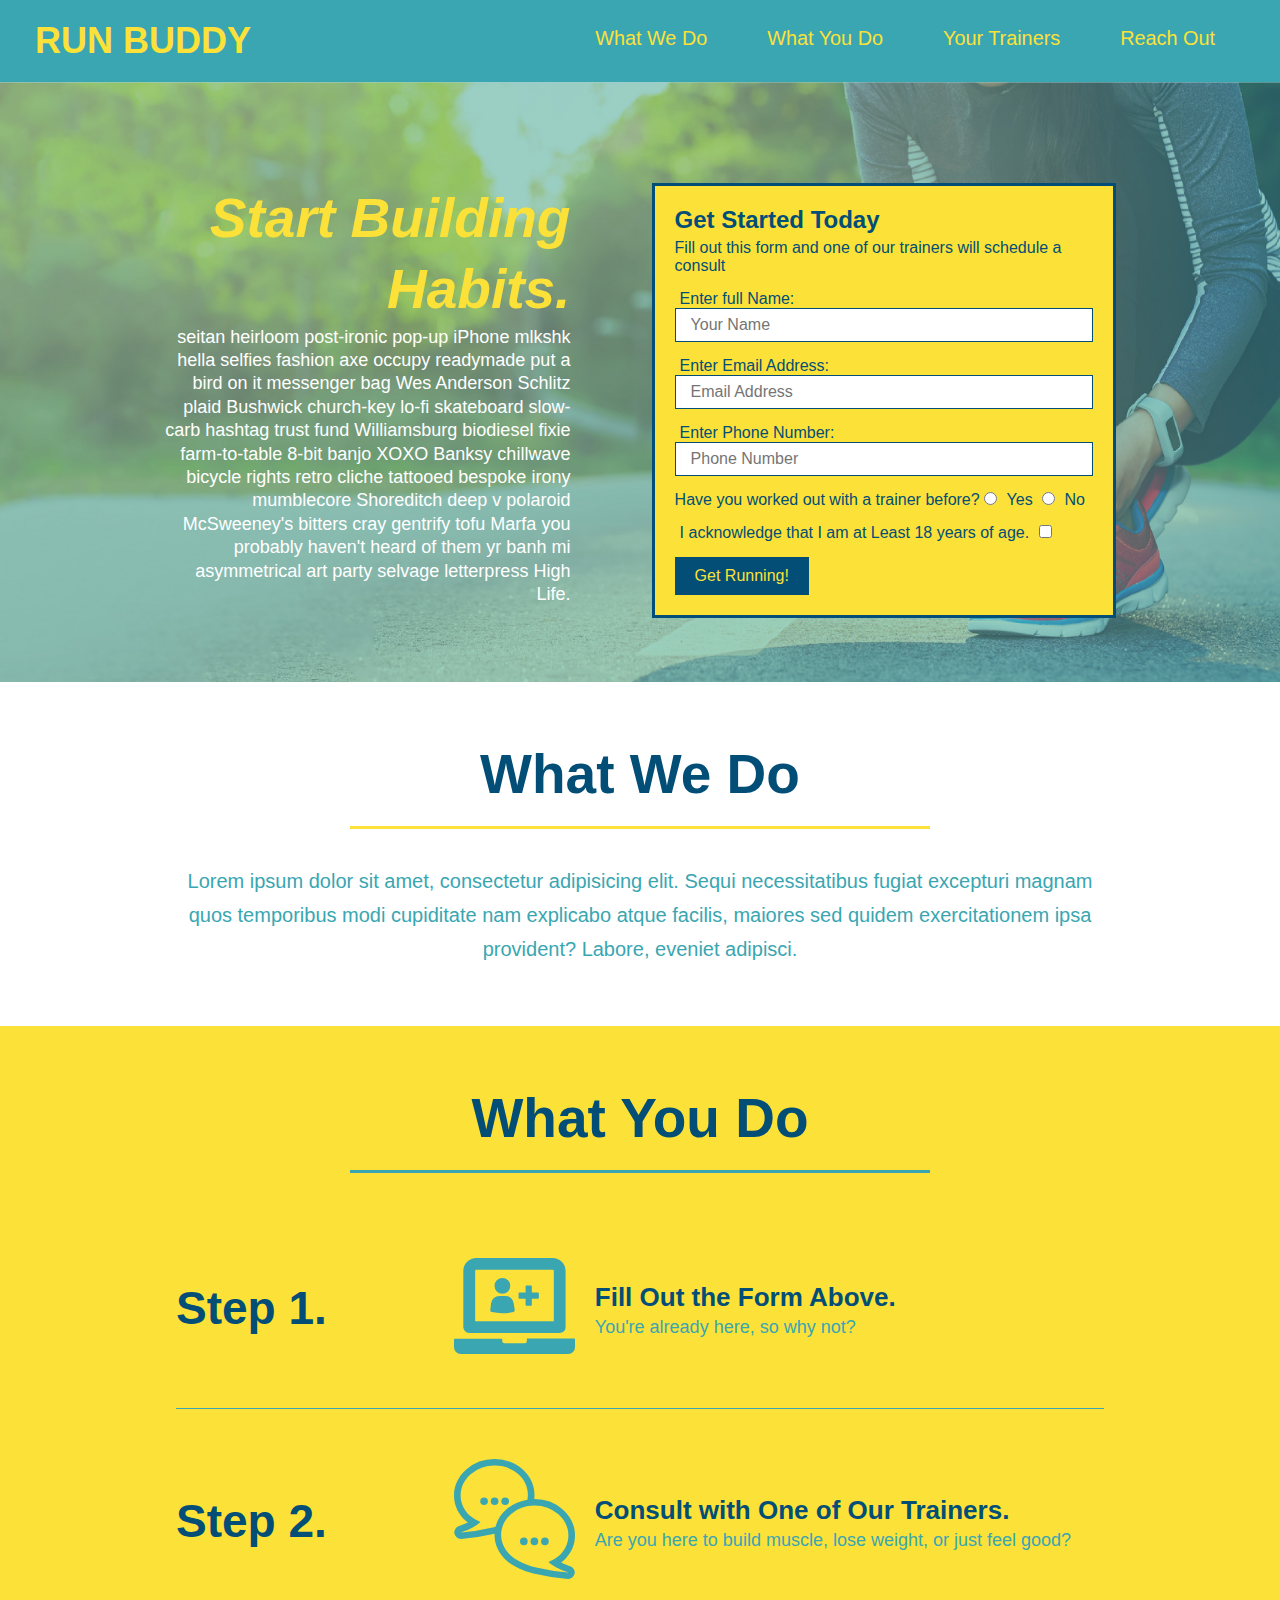
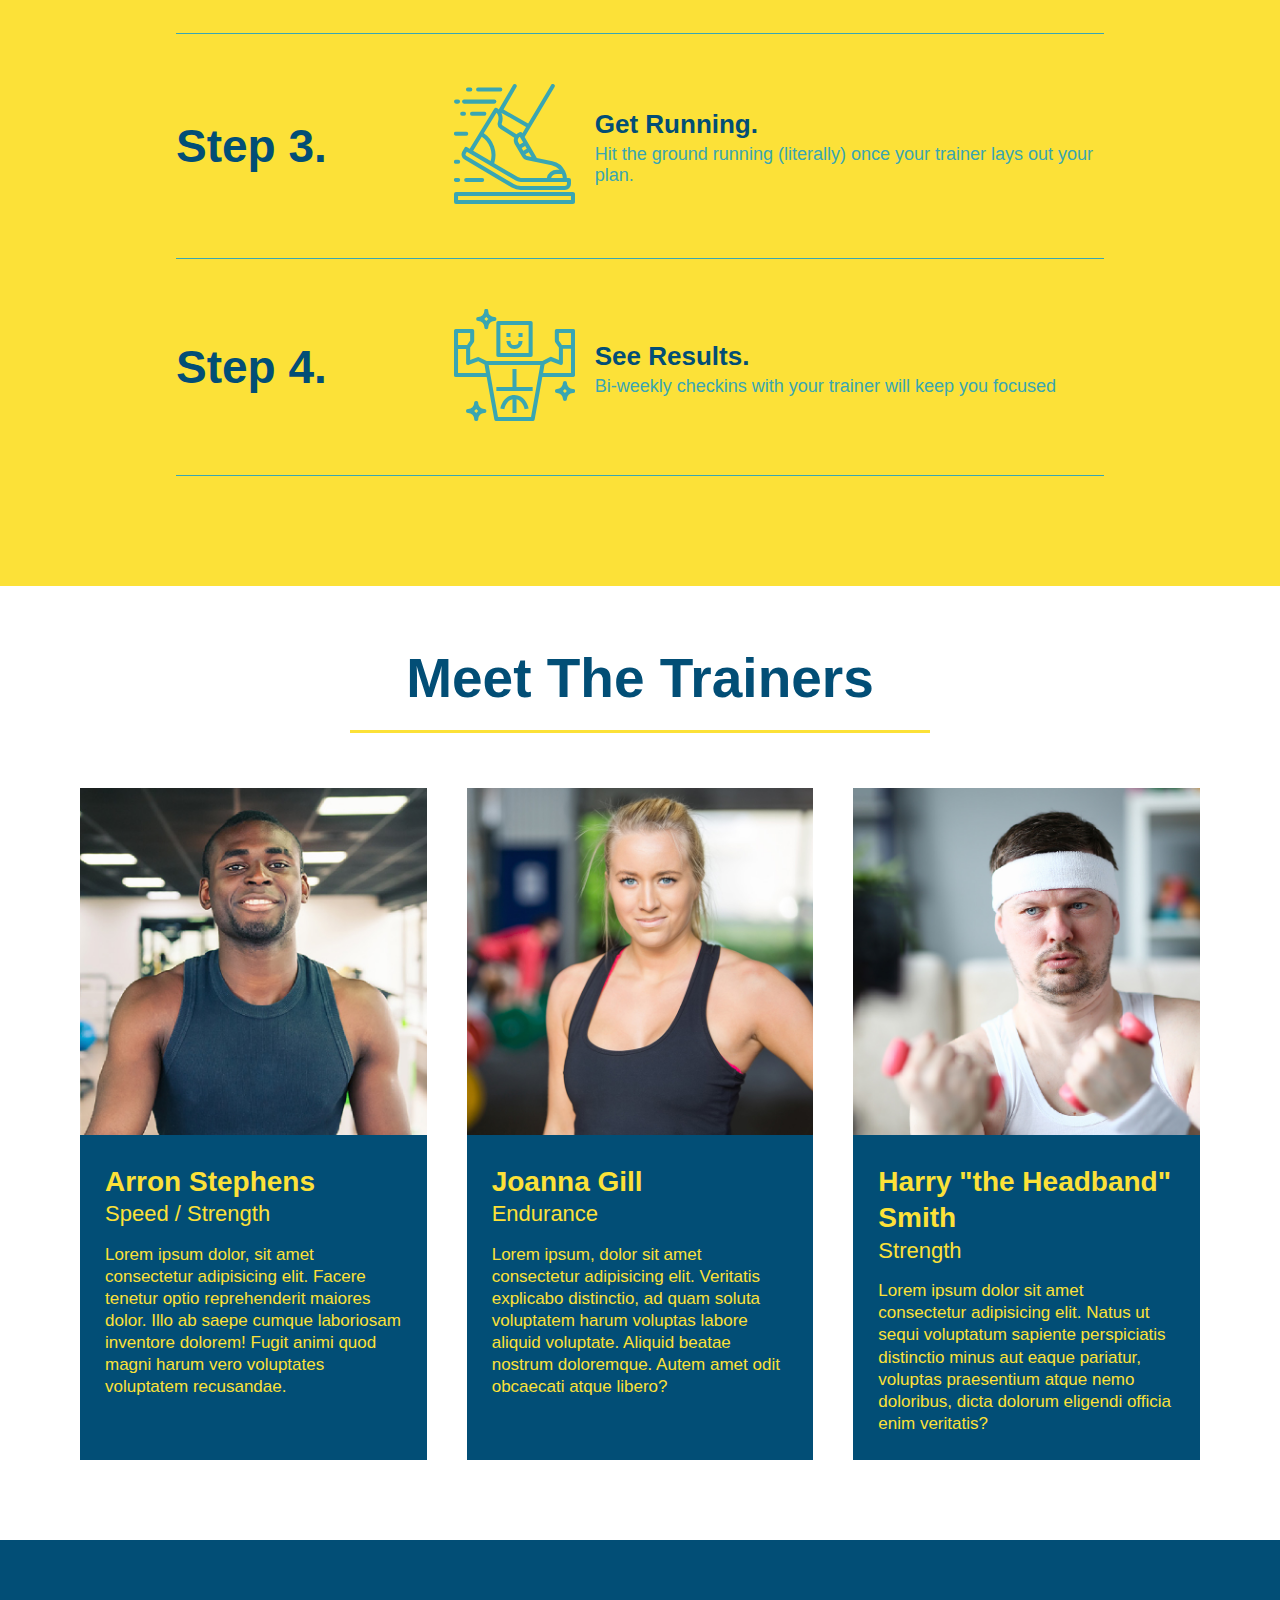
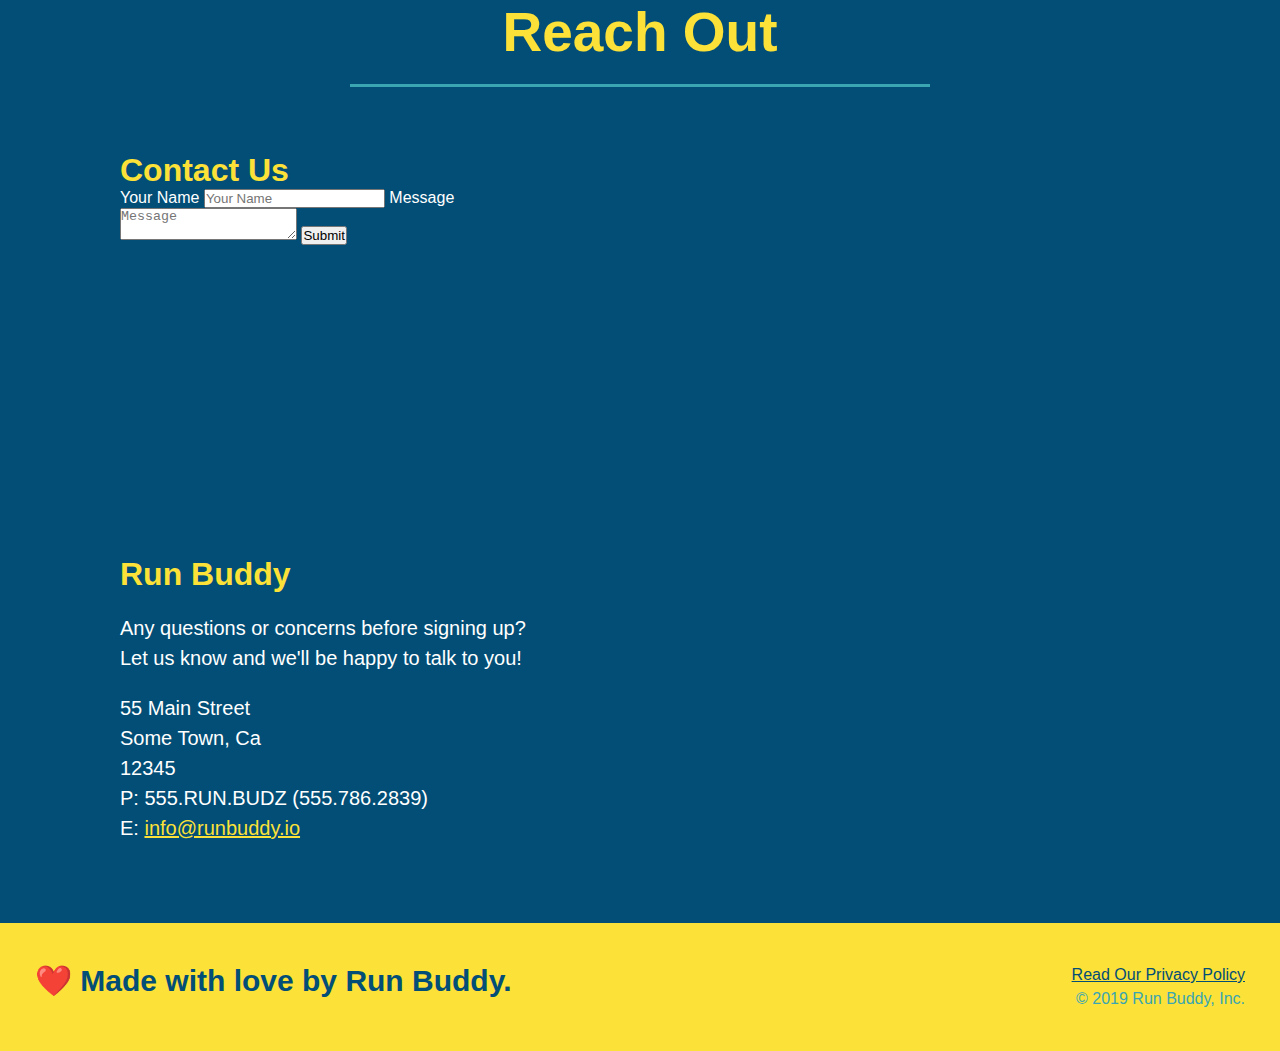
==== commit a397b7a7: "add flexox to the trainers" ====
--- a/index.html
+++ b/index.html
@@ -105,7 +105,7 @@
                     </div>
                 </div>
             </div>
-            
+
             <div class="step">
                 <h3>Step 2.</h3>
                 <div class="step-info">
@@ -147,40 +147,42 @@
         </section>
 
         <!-- meet the trainers -->
-        <section class="trainers" id="your-trainers">
+        <section id="your-trainers">
             <div class="flex-row">
                 <h2 class="section-title primary-border"> 
                     Meet The Trainers
                 </h2>
             </div>
+            <div class="trainers">
                 <article class="trainer">
                     <img src="./assets/images/trainer-1.jpg" alt="Arron Stephens in his workout clothes, ready to pump iron"/>
-                    <div class="trainer-bio text-left">
-                        <h3>Arron Stephens</h3>
-                        <h4>Speed / Strength</h4>
+                    <div class="trainer-bio">
+                        <h3 class="trainer-name">Arron Stephens</h3>
+                        <h4  class="trainer-role">Speed / Strength</h4>
                         <p> Lorem ipsum dolor, sit amet consectetur adipisicing elit. Facere tenetur optio reprehenderit maiores dolor. Illo ab saepe cumque laboriosam inventore dolorem! Fugit animi quod magni harum vero voluptates voluptatem recusandae.</p>
                     </div>
                 </article>
 
         <!-- Second Trainer Bio -->
             <article class="trainer">
-                <div class="trainer-bio text-right">
-                    <h3>Joanna Gill</h3>
-                    <h4>Endurance</h4>
+                <img src="./assets/images/trainer-2.jpg" alt="Joanna Gill cooling off after a workout" />
+                <div class="trainer-bio">
+                    <h3 class="trainer-name">Joanna Gill</h3>
+                    <h4 class="trainer-role">Endurance</h4>
                     <p>Lorem ipsum, dolor sit amet consectetur adipisicing elit. Veritatis explicabo distinctio, ad quam soluta voluptatem harum voluptas labore aliquid voluptate. Aliquid beatae nostrum doloremque. Autem amet odit obcaecati atque libero?</p>
                 </div>
-                <img src="./assets/images/trainer-2.jpg" alt="Joanna Gill cooling off after a workout" />
             </article>
 
         <!-- Third Trainer Bio -->
             <article class="trainer">
                 <img src="./assets/images/trainer-3.jpg" alt="Harry Smith wearing a headband and lifting comically small pink weights" />
-                <div class="trainer-bio text-left">
-                    <h3>Harry "the Headband" Smith</h3>
-                    <h4>Strength</h4>
+                <div class="trainer-bio">
+                    <h3  class="trainer-name">Harry "the Headband" Smith</h3>
+                    <h4  class="trainer-role">Strength</h4>
                     <p>Lorem ipsum dolor sit amet consectetur adipisicing elit. Natus ut sequi voluptatum sapiente perspiciatis distinctio minus aut eaque pariatur, voluptas praesentium atque nemo doloribus, dicta dolorum eligendi officia enim veritatis?</p>
                 </div>
             </article>
+            </div>
         </section>
 
         <!-- "reach out" section -->
--- a/assets/css/style.css
+++ b/assets/css/style.css
@@ -229,26 +229,27 @@
   /* Meet The Trainers*/
 
   .trainers {
-      
+      width: 100%;
+      margin: 0 auto;
+      display: flex;
+      flex-wrap: wrap;
+      justify-content: space-around;
   }
 
   .trainer {
-      overflow: auto;
-      width: 900px;
-      margin: 0 auto 30px auto;
+      margin: 20px;
       background: #024e76;
       color: #fce138;
+      flex: 1;
   }
 
   .trainer img {
-      width: 35%;
-      float: left;
+      width: 100%;
   }
 
   .trainer-bio {
-      padding: 35px;
-      float: left;
-      width: 65%;
+      padding: 25px;
+      line-height: 1.3;
   }
 
   .text-left {
@@ -260,19 +261,17 @@
   }
 
   .trainer-bio h3 {
-      font-size: 32px;
-      margin-bottom: 8px;
+      font-size: 28px;
   }
 
   .trainer-bio h4 {
       font-weight: lighter;
-      font-size: 26px;
-      margin-bottom: 25px;
+      font-size: 22px;
+      margin-bottom: 15px;
   }
 
   .trainer-bio p {
       font-size: 17px;
-      line-height: 1.3;
   }
 
   /* REACH OUT STYLES START */
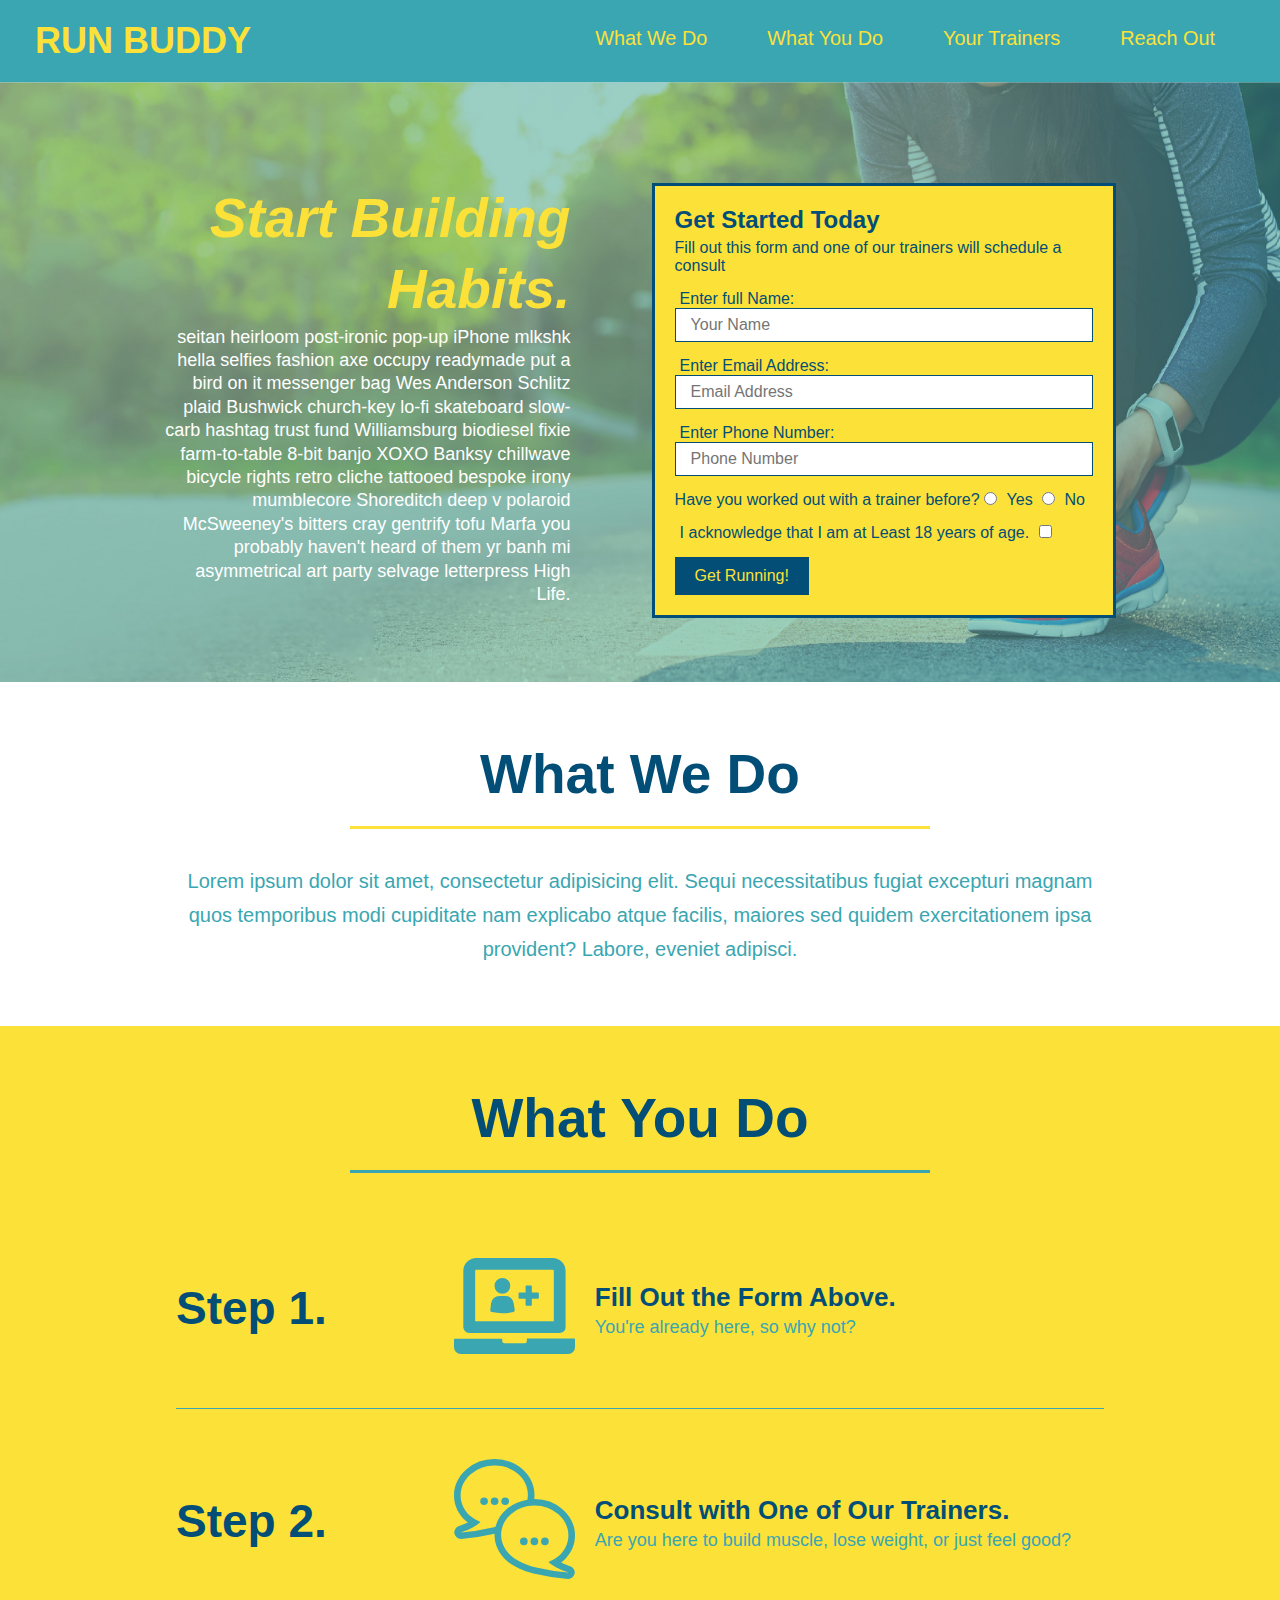
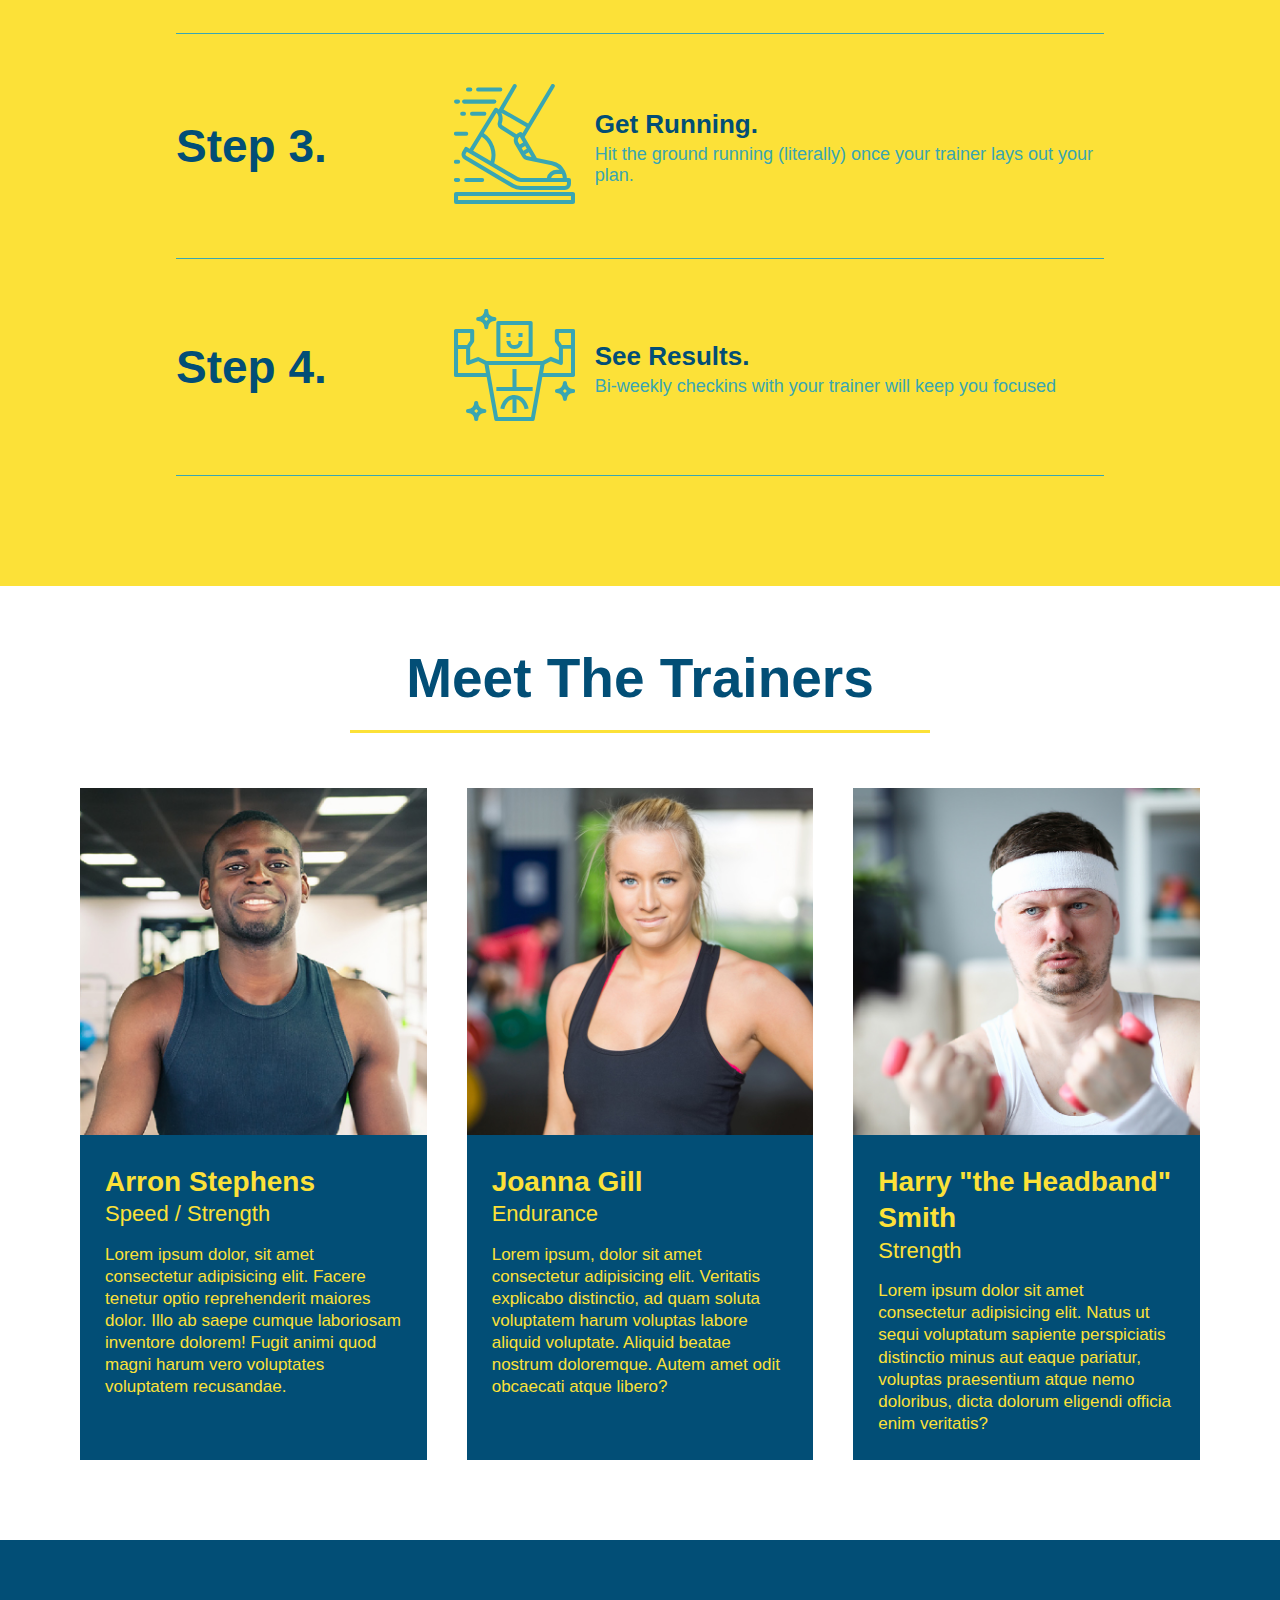
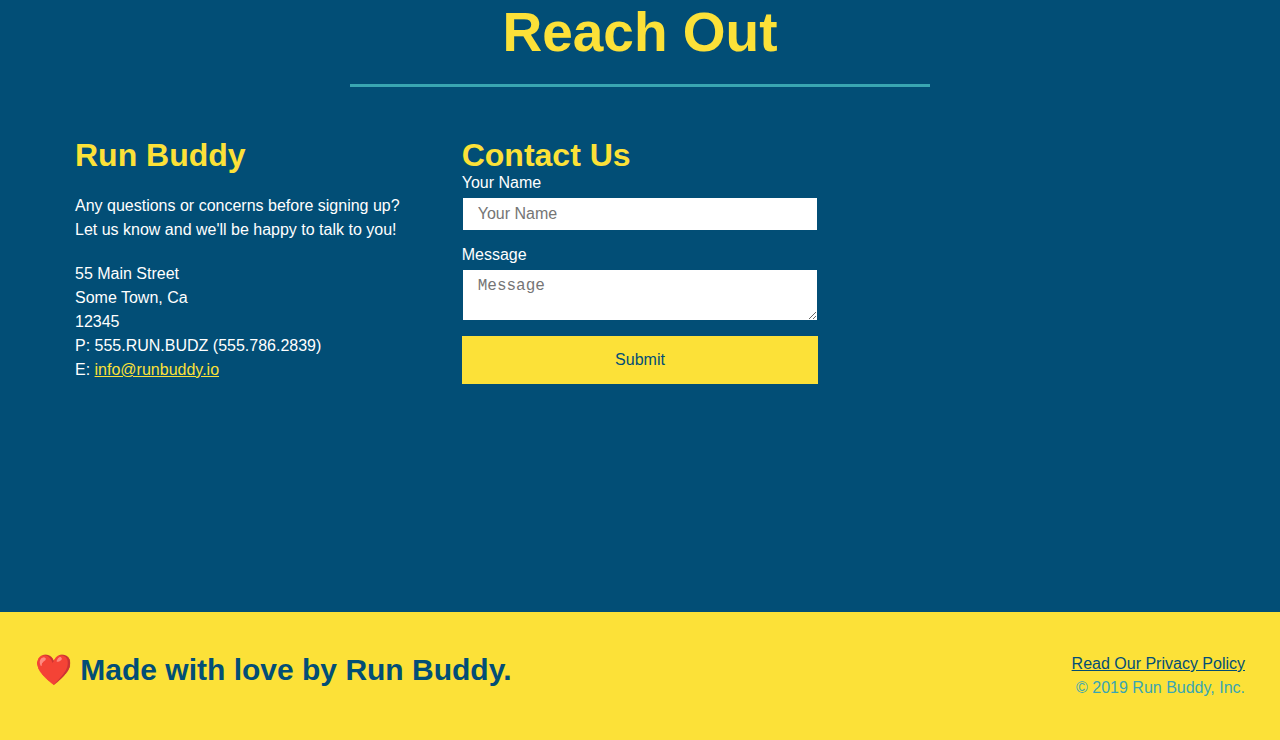
==== commit c071e08d: "merge flexbox feature to main branch" ====
--- a/index.html
+++ b/index.html
@@ -190,31 +190,13 @@
             <h2 class="section-title secondary-border">Reach Out</h2>
             <div class="contact-info">
                 <div>
-                    <h3>Contact Us</h3>
-                    <form>
-                        <label for="contact-name">Your Name</label>
-                        <input type="text" id="contact-name" placeholder="Your Name" />
-
-                        <label for="contact-message">Message</label>
-                        <textarea id="contact-message" placeholder="Message"></textarea>
-
-                        <button type="submit">Submit</button>
-                    </form>
-                </div>
-                <iframe src="https://www.google.com/maps/embed?pb=!1m18!1m12!1m3!1d3147.1079747227936!2d-120.42364418397035!3d37.92790791110593!2m3!1f0!2f0!3f0!3m2!1i1024!2i768!4f13.1!3m3!1m2!1s0x8090c49129b6ac57%3A0xb56c7eb95a2cd8bd!2sMain%20St%2C%20California%2095327!5e0!3m2!1sen!2sus!4v1616426329495!5m2!1sen!2sus"
-                width="400"
-                height="400"
-                style="border:0;"
-                allowfullscreen=""
-                loading="lazy">
-                </iframe>
-                <div>
                     <h3>Run Buddy</h3>
                     <p>
                         Any questions or concerns before signing up?
                         <br />
                         Let us know and we'll be happy to talk to you!
                     </p>
+
                     <address>
                         55 Main Street <br/>
                         Some Town, Ca <br/>
@@ -222,7 +204,25 @@
                         P: 555.RUN.BUDZ (555.786.2839)<br/>
                         E: <a href="mailto:info@runbuddy.io">info@runbuddy.io</a>
                     </address>
-                </div>
+
+                </div>
+
+                <div class="contact-form">
+                    <h3>Contact Us</h3>
+                    <form>
+                        <label for="contact-name">Your Name</label>
+                        <input type="text" id="contact-name" placeholder="Your Name" />
+
+                        <label for="contact-message">Message</label>
+                        <textarea id="contact-message" placeholder="Message"></textarea>
+
+                        <button type="submit">Submit</button>
+                    </form>
+                </div>
+
+                <iframe src="https://www.google.com/maps/embed?pb=!1m18!1m12!1m3!1d3147.1079747227936!2d-120.42364418397035!3d37.92790791110593!2m3!1f0!2f0!3f0!3m2!1i1024!2i768!4f13.1!3m3!1m2!1s0x8090c49129b6ac57%3A0xb56c7eb95a2cd8bd!2sMain%20St%2C%20California%2095327!5e0!3m2!1sen!2sus!4v1616426329495!5m2!1sen!2sus"
+                frameborder="0" style="border:0" allowfullscreen></iframe>
+                
             </div>
         </section>
 
--- a/assets/css/style.css
+++ b/assets/css/style.css
@@ -284,17 +284,22 @@
       color:#fce138
   }
 
+  .contact-info {
+      display: flex;
+      justify-content: space-between;
+      flex: wrap;
+  }
+
+  .contact-info > * {
+      flex: 1;
+      margin: 15px;
+  }
+
   .contact-info iframe {
-      width: 400px;
       height: 400px;
   }
 
   .contact-info div {
-      width: 410px;
-      display: inline-block;
-      vertical-align: top;
-      text-align: left;
-      margin: 30px 0 0 60px;
       color: white;
   }
 
@@ -306,7 +311,7 @@
   .contact-info p, .contact-info address {
       margin: 20px 0;
       line-height: 1.5;
-      font-size: 20px;
+      font-size: 16px;
       font-style: normal;
   }
 
@@ -314,6 +319,27 @@
       color: #fce138;
   }
 
+  .contact-form input, .contact-form textarea {
+      border: 1px solid #024e76;
+      display: block;
+      padding: 7px 15px;
+      font-size: 16px;
+      color: #024e76;
+      width: 100%;
+      margin-bottom: 15px;
+      margin-top: 5px;
+  }
+
+  .contact-form button {
+      width: 100%;
+      border: none;
+      background: #fce138;
+      color: #024e76;
+      text-align: center;
+      padding: 15px 0;
+      font-size: 16px;
+  }
+
   /* REACH OUT STYLES END */
 
   .flex-row {
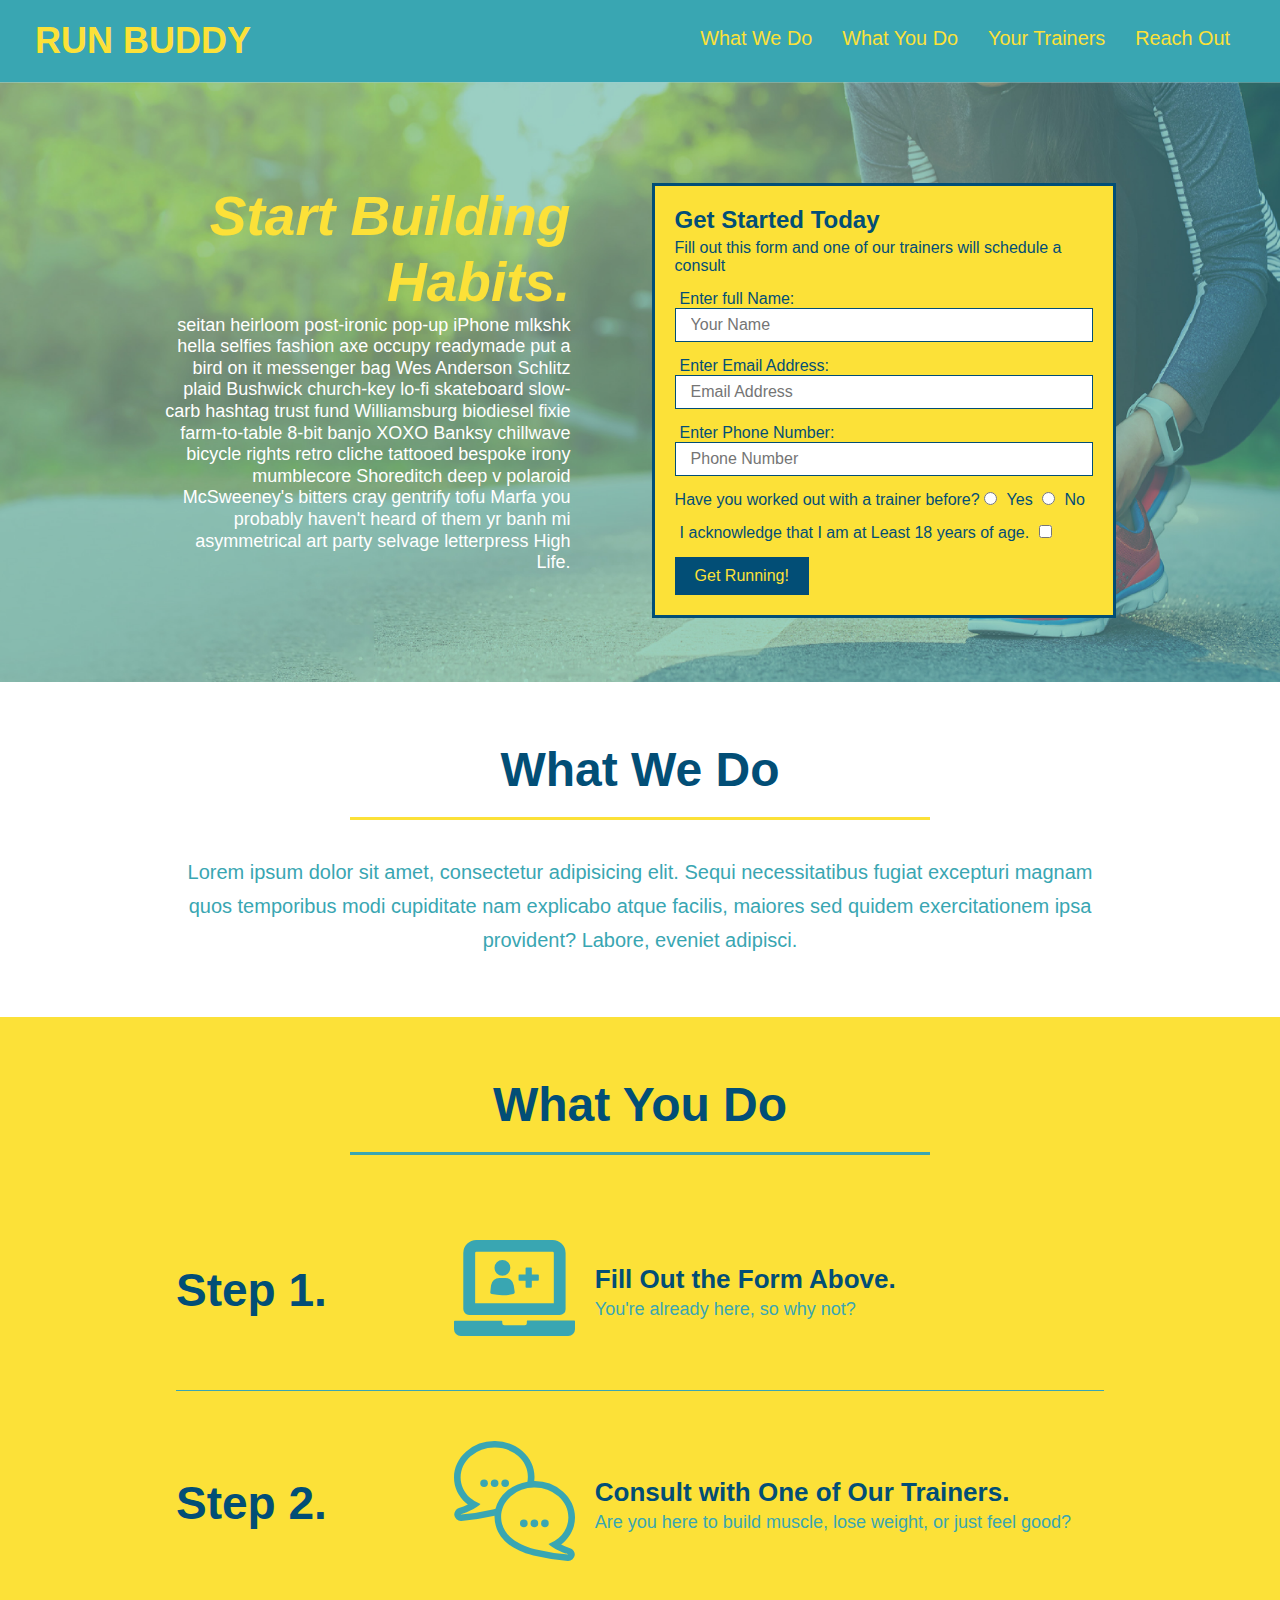
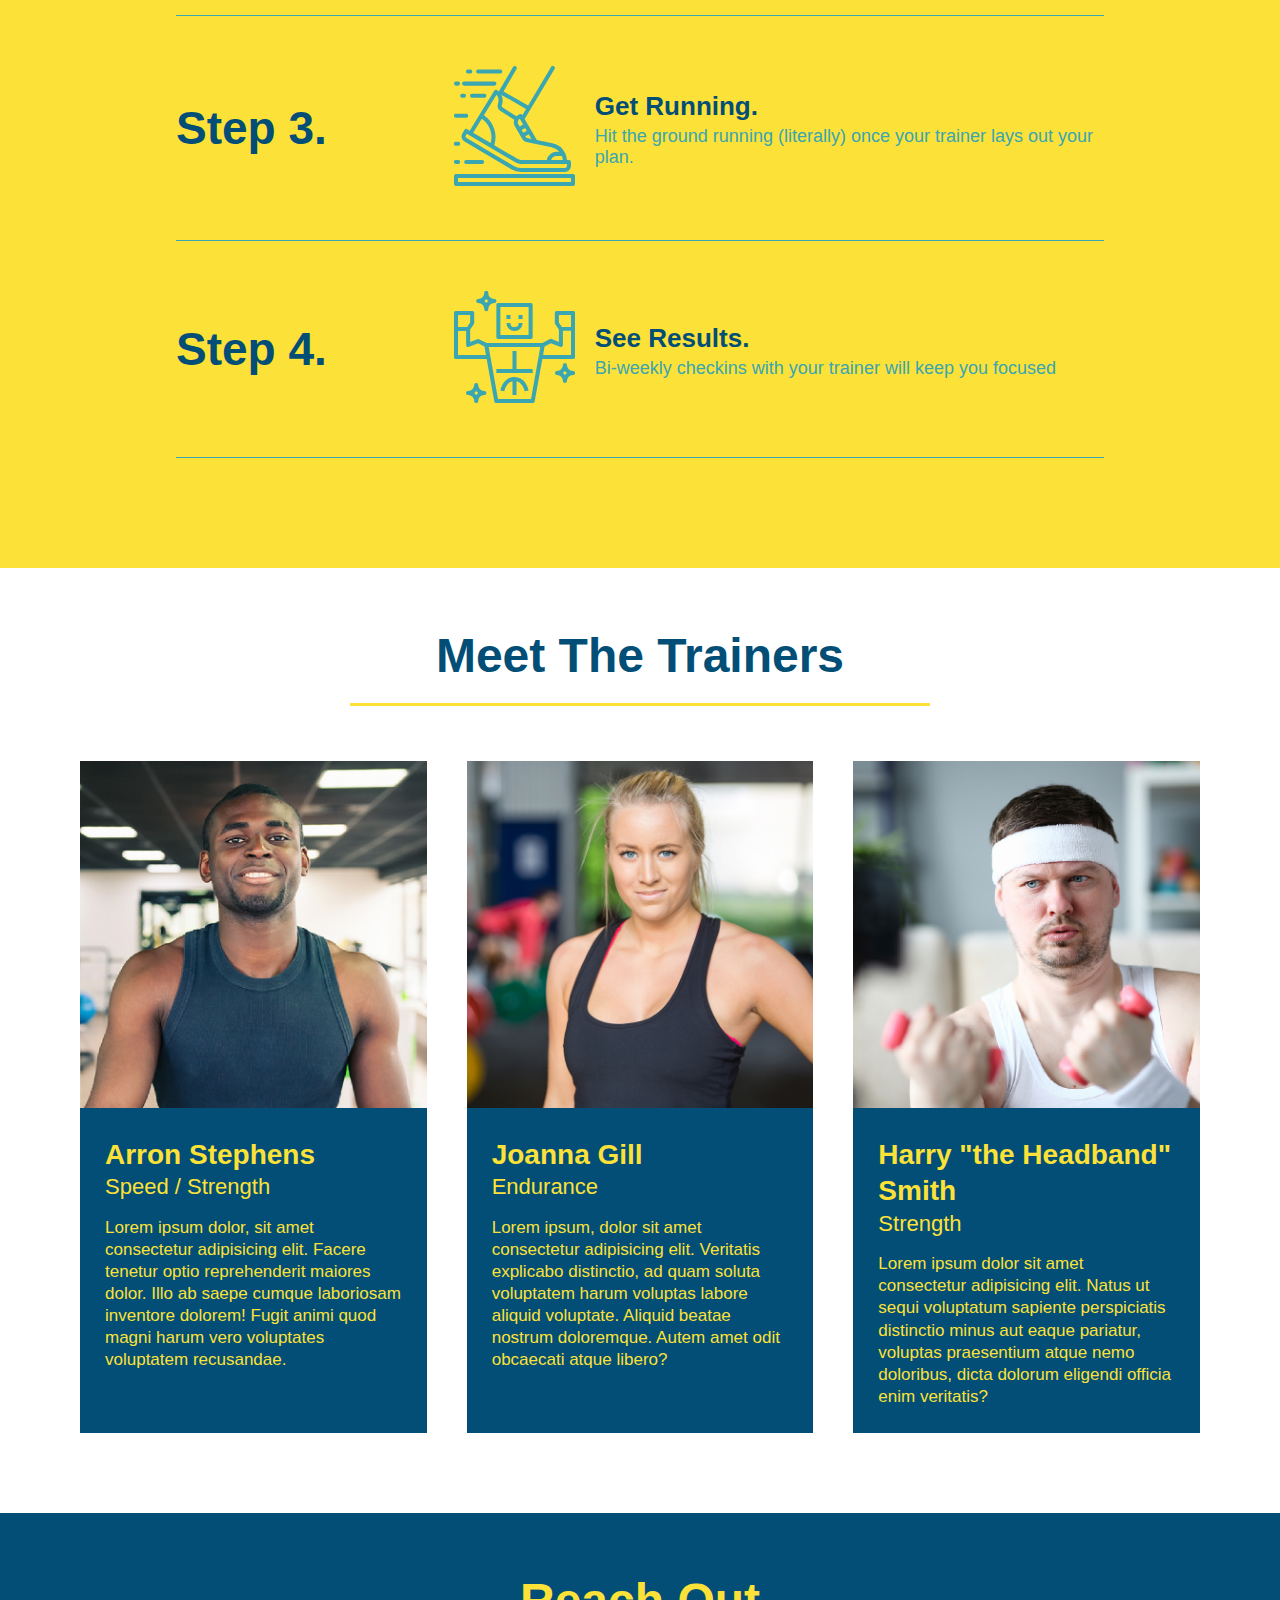
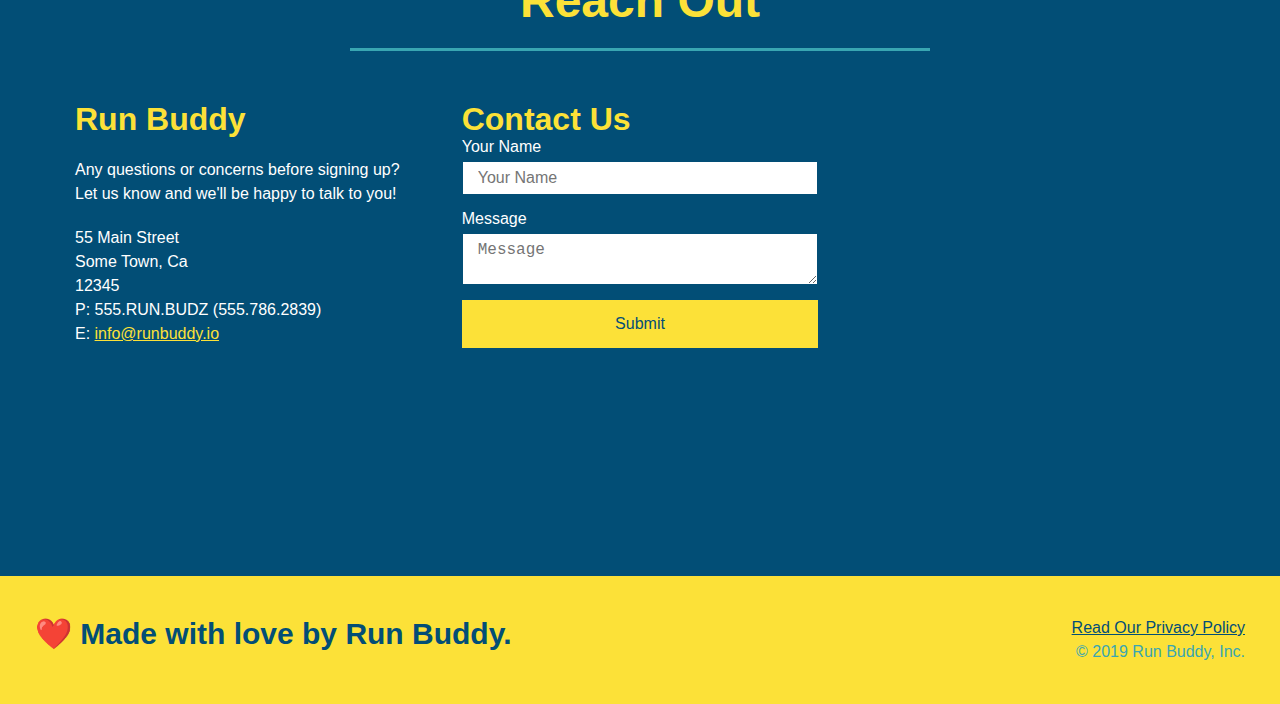
==== commit 53fcf5fa: "add new media query" ====
--- a/index.html
+++ b/index.html
@@ -2,6 +2,7 @@
 <html lang="en">
     <head>
         <meta charset="UTF-8" />
+        <meta name="viewport" content="width=device-width, initial-scale=1.0" />
         <link rel="stylesheet" href="assets/css/style.css"/>
         <title>Run Buddy</title>
     </head>
--- a/assets/css/style.css
+++ b/assets/css/style.css
@@ -43,7 +43,7 @@
   }
 
   header nav ul li a {
-      margin: 0 30px;
+      padding: 10px 15px;
       font-weight: lighter;
       font-size: 1.55vw;
   }
@@ -85,6 +85,7 @@
     display: flex;
     justify-content: center;
     flex-wrap: wrap;
+    align-items: flex-start;
   }
 
   .hero-cta {
@@ -93,7 +94,7 @@
       margin: 3.5%;
       color: #fff;
       font-size: 18px;
-      line-height: 1.3;
+      line-height: 1.2;
   }
 
   .hero-cta h2 {
@@ -160,7 +161,7 @@
   }
 
   .section-title {
-      font-size: 55px;
+      font-size: 48px;
       color: #024e76;
       border-bottom: 3px solid;
       padding-bottom: 20px;
@@ -346,3 +347,27 @@
       display: flex;
   }
 
+
+  /* MEDIA QUERY FOR SMALLER DESKTOP SCREENS AND SMALLER */
+  @media screen and (max-width: 980px) {
+      header h1 a {
+          /* this will be applied on any screen smaller than 980px */
+          color: tomato;
+      }
+  }
+
+  /* MEDIA QUERY FOR TABLETS AND SMALLER */
+  @media screen and (max-width: 768px) {
+      header h1 {
+          /* this will be applied on any screen between 768px and 575px */
+          font-size: 80px;
+      }
+  }
+
+  /* MEDIA QUERY FOR MOBILE PHONES AND SMALLER */
+  @media screen and (max-width: 575px) {
+      header h1 {
+        /* this will be applied on any screen smaller than 575px */
+        font-size: 100px;
+      }
+  }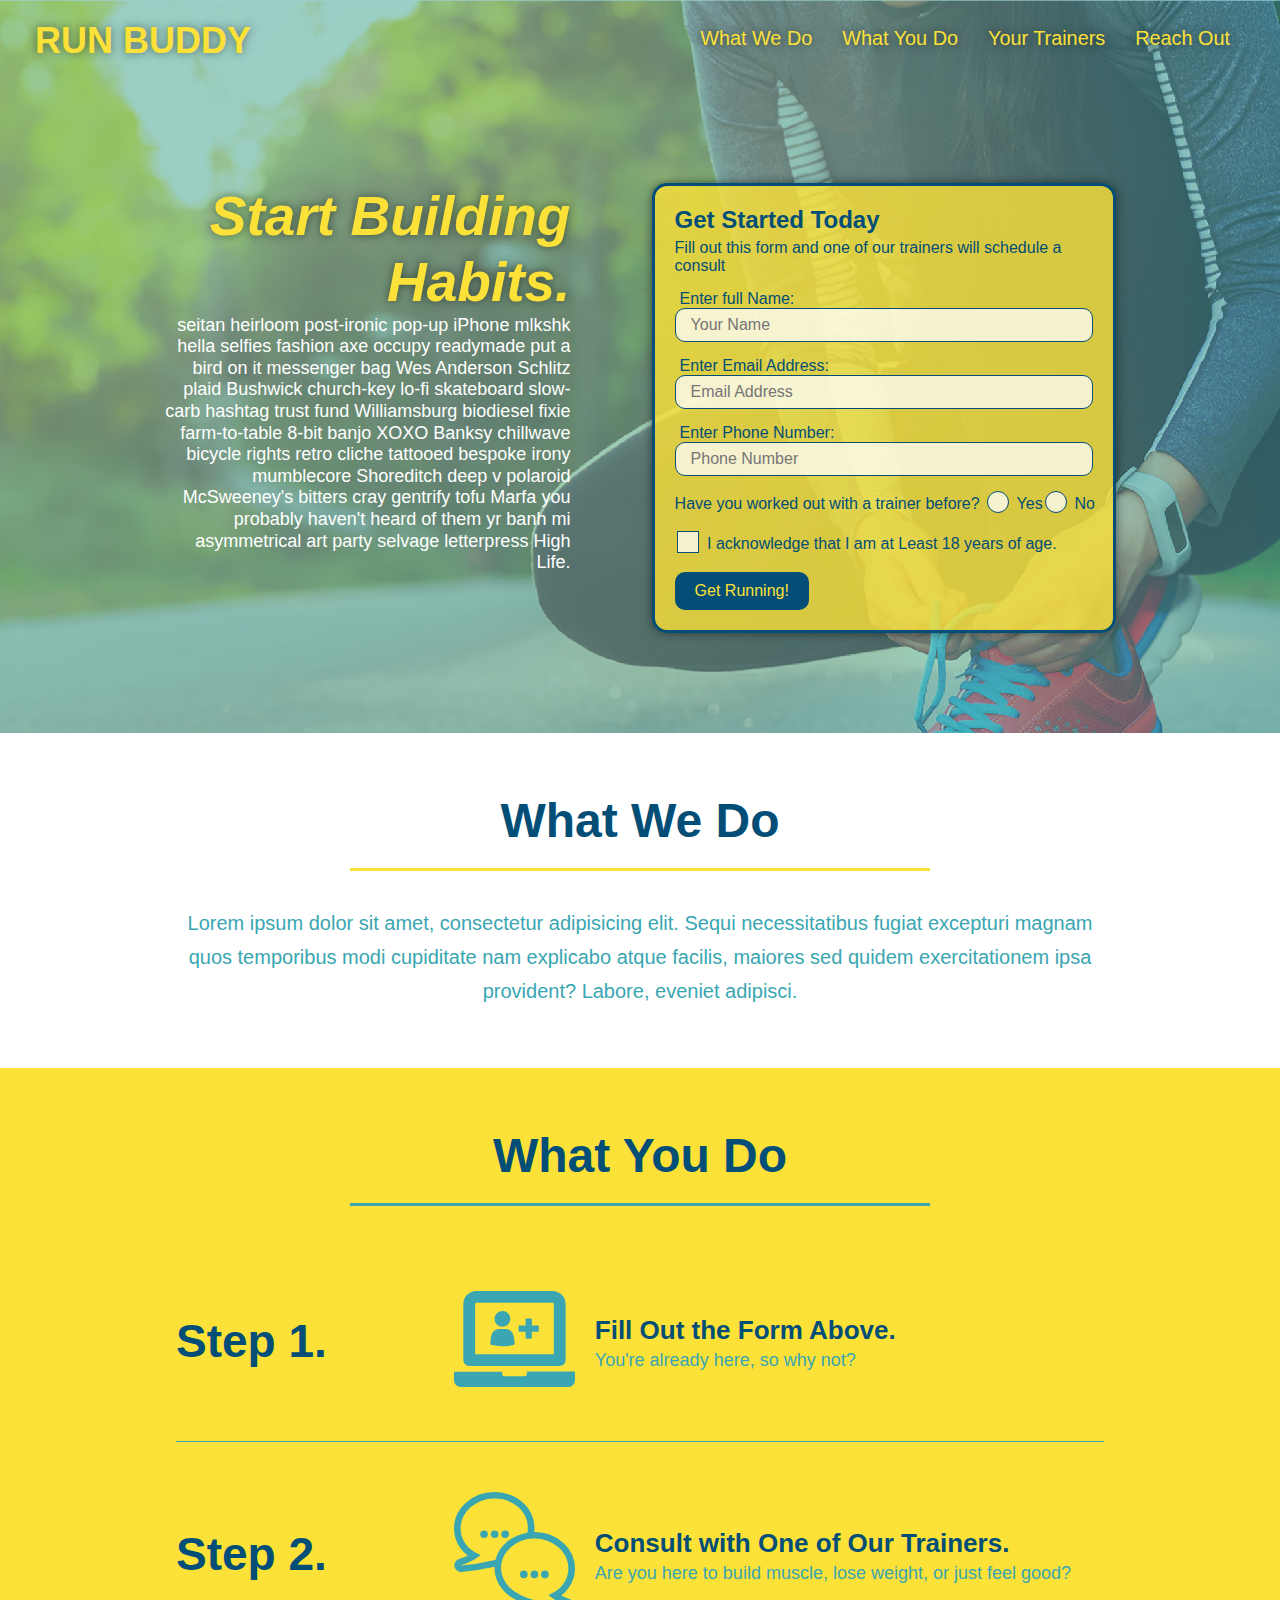
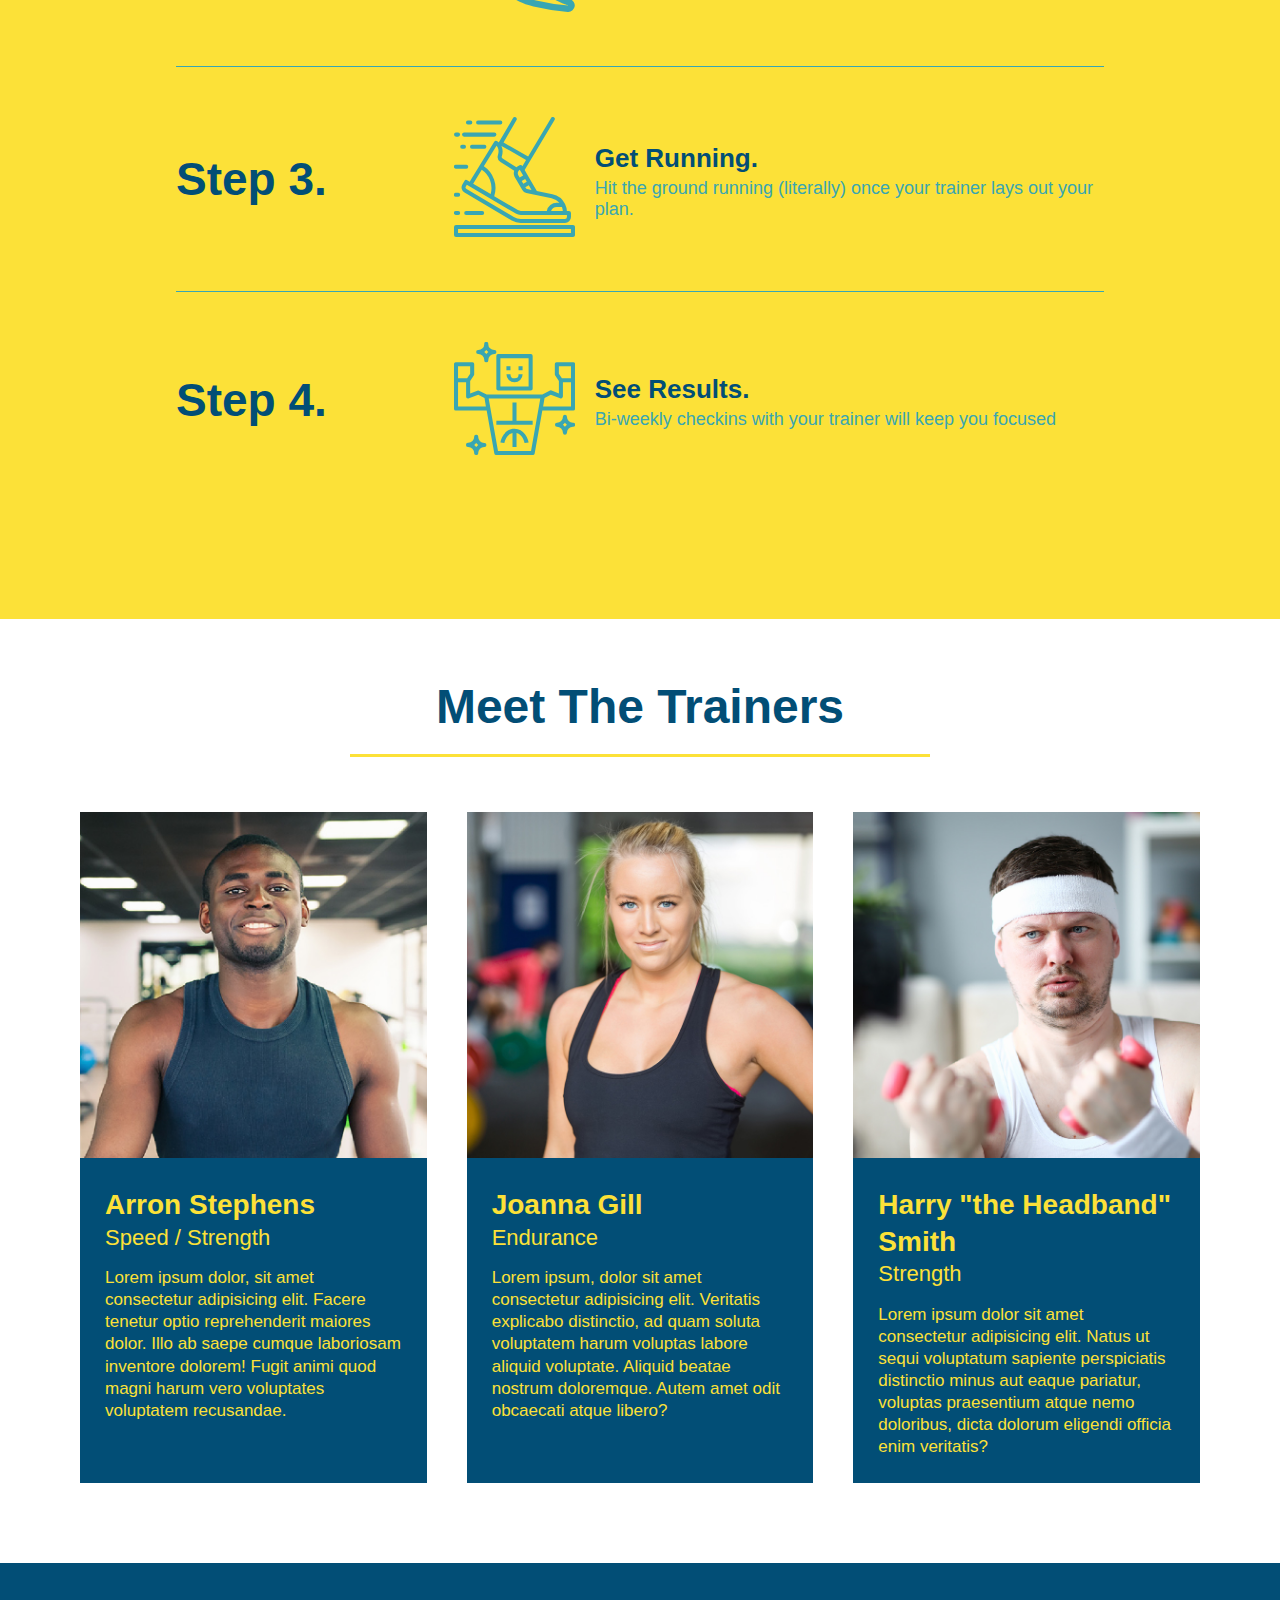
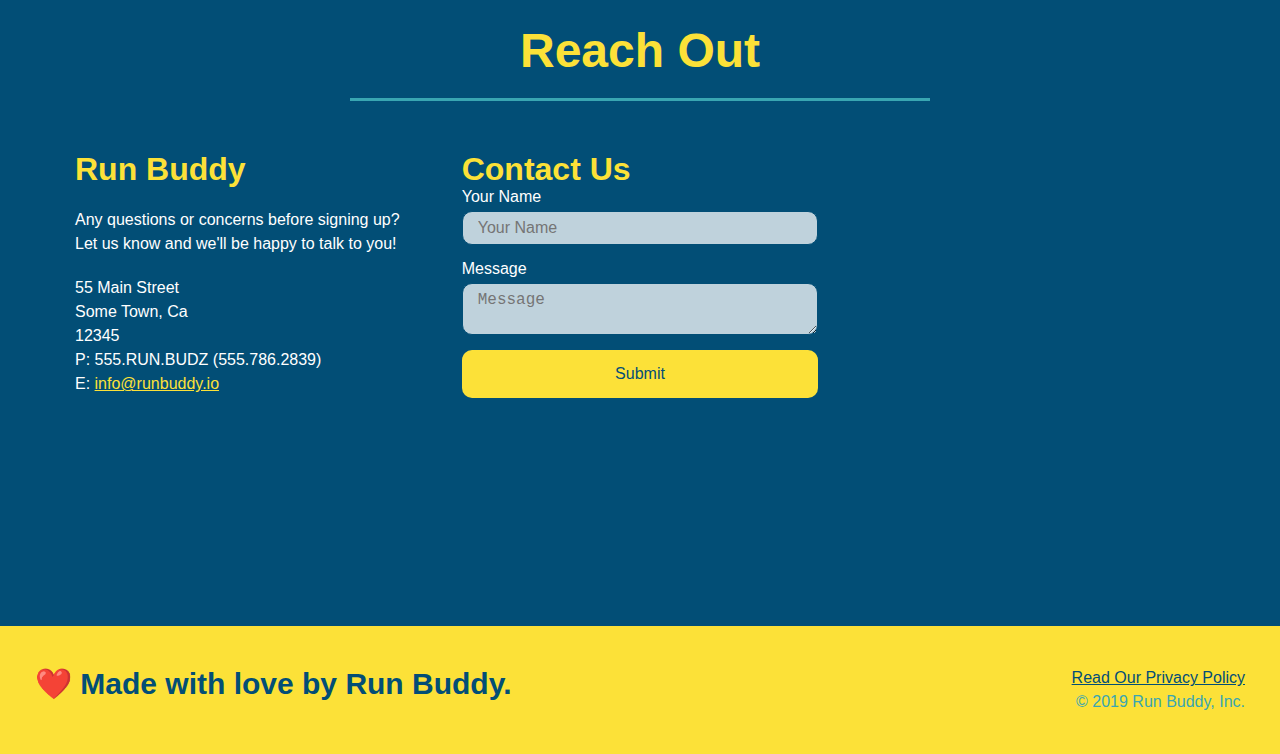
==== commit c4de3431: "final css touches" ====
--- a/index.html
+++ b/index.html
@@ -54,14 +54,20 @@
                 <input type="tel" placeholder="Phone Number" name="phone" id="phone" class="form-input"/>
                 <p>
                     Have you worked out with a trainer before?
-                    <input type="radio" name="trainer-confirm" id="trainer-yes" />
-                    <label for="trainer-yes">Yes</label>
-                    <input type="radio" name="trainer-confirm" id="trainer-no" />
-                    <label for="trainer-no">No</label>
-                </p>
-                <p>
-                    <label for="checkbox">I acknowledge that I am at Least 18 years of age.</label>
-                    <input type="checkbox" name="age-confirm" id="checkbox" />
+                    <span class="radio-wrapper">
+                        <input type="radio" name="trainer-confirm" id="trainer-yes" />
+                        <label for="trainer-yes">Yes</label>
+                    </span>
+                    <span class="radio-wrapper">
+                        <input type="radio" name="trainer-confirm" id="trainer-no" />
+                        <label for="trainer-no">No</label>
+                    </span>
+                </p>
+                <p>
+                    <span class="checkbox-wrapper">
+                        <input type="checkbox" name="age-confirm" id="checkbox" />
+                        <label for="checkbox">I acknowledge that I am at Least 18 years of age.</label>
+                    </span>
                 </p>
                 <button type="submit">
                     Get Running!
--- a/assets/css/style.css
+++ b/assets/css/style.css
@@ -1,3 +1,9 @@
+:root {
+    --primary-color: #fce138;
+    --secondary-color: #024e76;
+    --tertiary-color: #39a6b2;
+}
+
 * {
     margin: 0;
     padding: 0;
@@ -7,27 +13,37 @@
 body {
     font-family: Helvetica, Arial, sans-serif;
     /* CSS Comment */
-    color: #39a6b2;
+    color: var(--tertiary-color);
   }
 
   header {
       padding: 20px 35px;
-      background-color: #39a6b2;
+      background-color: var(--tertiary-color);
       display: flex;
       justify-content: space-between;
       flex-wrap: wrap;
+      position: -webkit-sticky;
+      position: sticky;
+      top: 0;
+      background-size: cover;
+      background-position: center;
+      background-image: url("../images/hero-bg.jpg");
+      background-attachment: fixed;
+      background-position: 80%;
+      z-index: 9999;
   }
 
   header h1 {
       font-weight: bold;
       font-size: 36px;
-      color: #fce138;
+      color: var(--primary-color);
       margin: 0;
+      text-shadow: 0 0 10px rgba(0, 0, 0, 0.5);
   }
 
   header a {
       text-decoration: none;
-      color: #fce138;
+      color: var(--primary-color);
   }
 
   header nav {
@@ -46,10 +62,18 @@
       padding: 10px 15px;
       font-weight: lighter;
       font-size: 1.55vw;
+      text-shadow: 0 0 10px rgba(0, 0, 0, 0.5);
+  }
+
+  header nav ul li a:hover {
+      background: var(--primary-color);
+      color: var(--secondary-color);
+      border-radius: 15px;
+      text-shadow: none;
   }
 
   footer {
-      background: #fce138;
+      background: var(--primary-color);
       width: 100%;
       padding: 40px 35px;
       display: flex;
@@ -58,7 +82,7 @@
   }
 
   footer h2 {
-      color: #024e76;
+      color: var(--secondary-color);
       font-size: 30px;
       margin: 0;
   }
@@ -69,7 +93,7 @@
   }
 
   footer a {
-      color: #024e76;
+      color: var(--secondary-color);
   }
 
   section {
@@ -77,15 +101,15 @@
   }
 
   .hero {
-    position: relative;
-    height: 600px;
     background-size: cover;
     background-position: center;
     background-image: url("../images/hero-bg.jpg");
     display: flex;
     justify-content: center;
     flex-wrap: wrap;
-    align-items: flex-start;
+    background-attachment: fixed;
+    background-position: 80%;
+
   }
 
   .hero-cta {
@@ -100,16 +124,78 @@
   .hero-cta h2 {
       font-style: italic;
       font-size: 55px;
-      color: #fce138;
+      color: var(--primary-color);
+      text-shadow: 0 0 10px rgba(0, 0, 0, 0.5);
   }
 
   .hero-form {
-      color: #024e76;
-      background-color: #fce138;
+      color: var(--secondary-color);
+      background-color: rgba(252, 225, 56, 0.8);
       padding: 20px;
       width: 40%;
-      border: solid 3px #024e76;
+      border: solid 3px var(--secondary-color);
       margin: 3.5%;
+      box-shadow: 0 0 10px rgba(0, 0, 0, 0.5);
+      border-radius: 15px;
+  }
+
+  .checkbox-wrapper input, .radio-wrapper input {
+      opacity: 0;
+  }
+
+  .checkbox-wrapper label, .radio-wrapper label {
+      position: relative;
+      left: 10px;
+      margin: 10px;
+      line-height: 1.6;
+  }
+
+  .checkbox-wrapper label::before, .radio-wrapper label::before {
+      content: "";
+      height: 20px;
+      width: 20px;
+      background: rgba(255,255,255, 0.75);
+      border: 1px solid var(--secondary-color);
+      position: absolute;
+      top: -4px;
+      left: -30px;
+  }
+
+  .radio-wrapper label::before {
+      border-radius: 50%;
+  }
+
+  .radio-wrapper label::after {
+      content: "";
+      width: 20px;
+      height: 20px;
+      border-radius: 50%;
+      background: var(--secondary-color);
+      position: absolute;
+      left: -29px;
+      top: -3px;
+  }
+
+  .checkbox-wrapper label::after {
+      content: "";
+      height: 6px;
+      width: 14px;
+      border-left: 2px solid var(--secondary-color);
+      border-bottom: 2px solid var(--secondary-color);
+      position: absolute;
+      left: -26px;
+      top: 1px;
+      transform: rotate(-58deg);
+  }
+
+  .checkbox-wrapper input + label::after, 
+  .radio-wrapper input + label::after {
+      content: none;
+  }
+
+  .checkbox-wrapper input:checked + label::after, 
+  .radio-wrapper input:checked + label::after {
+      content: "";
   }
 
   h3 {
@@ -126,13 +212,20 @@
   }
 
   .form-input {
-      border: 1px solid #024e76;
+      border: 1px solid var(--secondary-color);
       display: block;
       padding: 7px 15px;
       font-size: 16px;
-      color: #024e76;
+      color: var(--secondary-color);
       width: 100%;
       margin-bottom: 15px;
+      border-radius: 10px;
+      background-color: rgba(255,255,255, 0.75);
+  }
+
+  .form-input:focus {
+      background-color: rgba(255,255,255, 1);
+      outline: none;
   }
 
   .hero-form label {
@@ -140,16 +233,21 @@
   }
 
   .hero-form button {
-      color: #fce138;
-      background-color: #024e76;
+      color: var(--primary-color);
+      background-color: var(--secondary-color);
       border: none;
       padding: 10px 20px;
       font-size: 16px;
+      border-radius: 10px;
+  }
+
+  .hero-form button:hover {
+    background-color: var(--tertiary-color);
   }
 
   .intro p {
       line-height: 1.7;
-      color: #39a6b2;
+      color: var(--tertiary-color);
       width: 80%;
       font-size: 20px;
       margin: 0 auto;
@@ -157,12 +255,12 @@
   }
 
   .steps {
-      background: #fce138;
+      background: var(--primary-color);
   }
 
   .section-title {
       font-size: 48px;
-      color: #024e76;
+      color: var(--secondary-color);
       border-bottom: 3px solid;
       padding-bottom: 20px;
       text-align: center;
@@ -171,26 +269,29 @@
   }
 
   .primary-border {
-      border-color:#fce138;
+      border-color:var(--primary-color);
   }
 
   .secondary-border {
-      border-color: #39a6b2;
+      border-color: var(--tertiary-color);
   }
 
   .step {
       margin: 50px auto;
       padding-bottom: 50px;
       width: 80%;
-      border-bottom: 1px solid #39a6b2;
       display: flex;
       flex-wrap: wrap;
       align-items: center;
       justify-content: space-between;
   }
 
+  .step:not(:last-child) {
+      border-bottom: 1px solid var(--tertiary-color);
+  }
+
   .step h3 {
-      color: #024e76;
+      color: var(--secondary-color);
       font-size: 46px;
       flex: 1 30%;
   }
@@ -216,14 +317,14 @@
   }
 
   .step-text p {
-      color:#39a6b2;
+      color:var(--tertiary-color);
       font-size: 18px;
   }
 
   .step-text h4 {
       font-size: 26px;
       line-height: 1.5;
-      color: #024e76;
+      color: var(--secondary-color);
   }
 
 
@@ -239,8 +340,8 @@
 
   .trainer {
       margin: 20px;
-      background: #024e76;
-      color: #fce138;
+      background: var(--secondary-color);
+      color: var(--primary-color);
       flex: 1;
   }
 
@@ -277,18 +378,17 @@
 
   /* REACH OUT STYLES START */
   .contact {
-      
-      background: #024e76;
+      background: var(--secondary-color);
   }
 
   .contact h2 {
-      color:#fce138
+      color:var(--primary-color);
   }
 
   .contact-info {
       display: flex;
       justify-content: space-between;
-      flex: wrap;
+      flex-wrap: wrap;
   }
 
   .contact-info > * {
@@ -305,7 +405,7 @@
   }
 
   .contact-info h3 {
-      color: #fce138;
+      color: var(--primary-color);
       font-size: 32px;
   }
 
@@ -316,29 +416,42 @@
       font-style: normal;
   }
 
-  .contact-info a {
-      color: #fce138;
-  }
-
   .contact-form input, .contact-form textarea {
-      border: 1px solid #024e76;
+      border: 1px solid var(--secondary-color);
       display: block;
       padding: 7px 15px;
       font-size: 16px;
-      color: #024e76;
+      color: var(--secondary-color);
       width: 100%;
       margin-bottom: 15px;
       margin-top: 5px;
+      border-radius: 10px;
+      background-color: rgba(255,255,255, 0.75);
+
+  }
+
+  .contact-form input:focus, .contact-form textarea:focus {
+      background-color: rgba(255,255,255, 1);
   }
 
   .contact-form button {
       width: 100%;
       border: none;
-      background: #fce138;
-      color: #024e76;
+      background: var(--primary-color);
+      color: var(--secondary-color);
       text-align: center;
       padding: 15px 0;
       font-size: 16px;
+      border-radius: 10px
+  }
+
+  .contact-form button:hover {
+      color: var(--primary-color);
+      background: var(--tertiary-color);
+  }
+
+  .contact-info a {
+      color: var(--primary-color);
   }
 
   /* REACH OUT STYLES END */
@@ -350,24 +463,109 @@
 
   /* MEDIA QUERY FOR SMALLER DESKTOP SCREENS AND SMALLER */
   @media screen and (max-width: 980px) {
-      header h1 a {
-          /* this will be applied on any screen smaller than 980px */
-          color: tomato;
+      header {
+          padding-bottom: 0;
+          justify-content: center;
+          position: relative;
+      }
+
+      header h1 {
+          width: 100%;
+          text-align: center;
+      }
+
+      header nav ul {
+          margin-top: 20px;
+          width: 100%;
+          justify-content: center;
+      }
+
+      header nav ul li a {
+          font-size: 20px;
+      }
+
+      footer h2, footer div {
+          text-align: center;
+          width: 100%;
+      }
+
+      .hero-cta, .hero-form {
+          width: 100%;
+      }
+
+      .hero-cta {
+          text-align: center;
+      }
+
+      .section-title {
+          width: 80%;
+      }
+
+      .trainer {
+          flex: 0 100%;
+      }
+
+      .contact-info iframe {
+          flex: 1 100%;
       }
   }
 
   /* MEDIA QUERY FOR TABLETS AND SMALLER */
   @media screen and (max-width: 768px) {
-      header h1 {
-          /* this will be applied on any screen between 768px and 575px */
-          font-size: 80px;
+      section {
+          padding: 30px 15px;
+      }
+
+      .step h3 {
+          flex: 1 100%;
+          text-align: center;
+      }
+
+      .step-info {
+          flex: 2 100%;
+          text-align: center;
+          justify-content: center;
+      }
+
+      .step-img {
+          flex: 0 32%;
+          margin-right: 0;
+          margin-top: 15px;
+          margin-bottom: 15px;
+      }
+
+      .step-text {
+          flex: 100%;
       }
   }
 
   /* MEDIA QUERY FOR MOBILE PHONES AND SMALLER */
   @media screen and (max-width: 575px) {
-      header h1 {
-        /* this will be applied on any screen smaller than 575px */
-        font-size: 100px;
+      .hero-form button {
+          width: 100%;
+      }
+
+      .section-title {
+          width: 95%;
+      }
+
+      .intro p {
+          width: 100%;
+      }
+
+      .trainer {
+          flex: 0 100%;
+      }
+
+      .contact-info {
+          text-align: center;
+      }
+
+      .contact-info > * {
+          flex: 0 100%;
+      }
+
+      .contact-form {
+          order: 3;
       }
   }